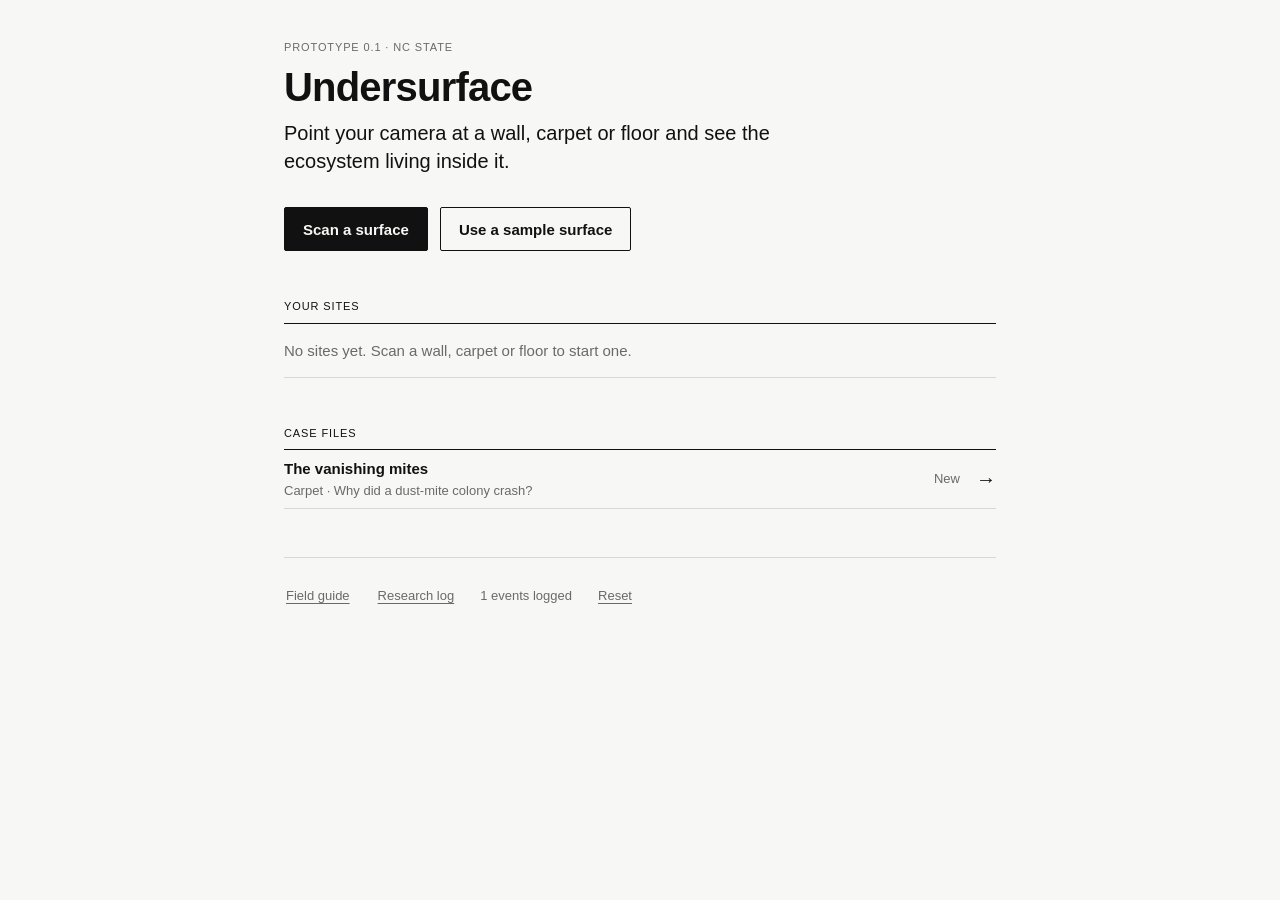
==== index.html @ 57927195 "base setup for UnderSurface" ====
<!DOCTYPE html>
<html lang="en">
<head>
<meta charset="utf-8">
<meta name="viewport" content="width=device-width,initial-scale=1,maximum-scale=1,user-scalable=no,viewport-fit=cover">
<meta name="apple-mobile-web-app-capable" content="yes">
<meta name="mobile-web-app-capable" content="yes">
<meta name="apple-mobile-web-app-title" content="Undersurface">
<meta name="theme-color" content="#F7F7F5">
<title>Undersurface</title>
<style>:root{
  --ink:#111111; --paper:#F7F7F5; --rule:#D9D8D4; --mute:#6B6A66; --soft:#EDECE8; --accent:#E2401C;
  --safe-t:env(safe-area-inset-top,0px); --safe-b:env(safe-area-inset-bottom,0px);
  --f:"Helvetica Neue",Helvetica,Arial,sans-serif;
}
*{box-sizing:border-box;margin:0;padding:0;-webkit-tap-highlight-color:transparent}
html,body{height:100%;background:var(--paper);color:var(--ink);font-family:var(--f);font-size:15px;line-height:1.4;-webkit-font-smoothing:antialiased;overscroll-behavior:none}
body{position:fixed;inset:0;overflow:hidden}
button{font:inherit;color:inherit;background:none;border:0;cursor:pointer;touch-action:manipulation}
button:focus-visible,input:focus-visible{outline:2px solid var(--ink);outline-offset:2px}
.num{font-variant-numeric:tabular-nums}
.caps{font-size:11px;letter-spacing:.08em;text-transform:uppercase;color:var(--mute)}
i,.latin{font-style:italic}

.btn{display:inline-flex;align-items:center;justify-content:center;gap:8px;min-height:44px;padding:0 18px;border:1px solid var(--ink);border-radius:2px;font-weight:700;font-size:15px;white-space:nowrap}
.btn.primary{background:var(--ink);color:var(--paper)}
.btn.quiet{border-color:var(--rule);font-weight:400}
.btn:active{opacity:.6}
.btn[disabled]{opacity:.3;pointer-events:none}
.link{text-decoration:underline;text-underline-offset:3px;font-size:13px;min-height:44px;padding:0 2px}

.screen{position:absolute;inset:0;display:none}
.screen.on{display:block}

/* Home */
#home{overflow-y:auto;-webkit-overflow-scrolling:touch}
.home-wrap{max-width:760px;margin:0 auto;padding:calc(40px + var(--safe-t)) 24px calc(40px + var(--safe-b))}
.wordmark{font-size:40px;font-weight:700;letter-spacing:-.02em;line-height:1}
.tagline{font-size:20px;margin-top:12px;max-width:520px}
.home-actions{display:flex;gap:12px;margin-top:32px;flex-wrap:wrap}
.section-h{margin:48px 0 8px;display:flex;justify-content:space-between;align-items:baseline}
.rows{border-top:1px solid var(--ink)}
.row{display:grid;grid-template-columns:1fr auto auto;gap:16px;align-items:center;min-height:56px;padding:8px 0;border-bottom:1px solid var(--rule);text-align:left;width:100%}
.row:active{background:var(--soft)}
.row .t{font-weight:700}
.row .s{font-size:13px;color:var(--mute)}
.row .arrow{font-size:20px}
.empty{padding:16px 0;color:var(--mute);border-bottom:1px solid var(--rule)}
.foot{margin-top:48px;padding-top:16px;border-top:1px solid var(--rule);display:flex;gap:24px;flex-wrap:wrap;align-items:center;color:var(--mute);font-size:13px}

/* Stage + bars */
#stage{position:absolute;inset:0;width:100%;height:100%;touch-action:none;display:none;background:#1a1a1a}
#stage.on{display:block}
.topbar{position:absolute;left:0;right:0;top:0;padding-top:var(--safe-t);background:var(--paper);border-bottom:1px solid var(--rule);z-index:5}
.topbar .in{height:52px;display:flex;align-items:center;gap:12px;padding:0 12px}
.topbar .title{flex:1;min-width:0}
.topbar .title b{display:block;white-space:nowrap;overflow:hidden;text-overflow:ellipsis}
.topbar .title span{font-size:12px;color:var(--mute)}
.back{min-height:44px;padding:0 8px;font-size:15px}
.back:before{content:"\2190\00a0"}

.scanbar{position:absolute;left:0;right:0;bottom:0;padding:16px 16px calc(16px + var(--safe-b));display:flex;justify-content:center;z-index:5}
.shutter{width:76px;height:76px;border-radius:50%;border:2px solid #fff;display:flex;align-items:center;justify-content:center}
.shutter i{display:block;width:62px;height:62px;border-radius:50%;background:#fff}
.shutter:active i{background:#ddd}
.hint{position:absolute;left:50%;transform:translateX(-50%);bottom:calc(112px + var(--safe-b));background:var(--ink);color:var(--paper);padding:8px 12px;border-radius:2px;font-size:13px;z-index:5;white-space:nowrap}

/* tier rail */
.rail{position:absolute;right:12px;z-index:5;display:flex;flex-direction:column;background:var(--paper);border:1px solid var(--ink);border-radius:2px}
.rail button{min-width:64px;min-height:48px;padding:4px 8px;border-bottom:1px solid var(--rule);text-align:center}
.rail button:last-child{border-bottom:0}
.rail button b{display:block;font-size:15px}
.rail button span{display:block;font-size:10px;color:var(--mute);letter-spacing:.04em}
.rail button.on{background:var(--ink);color:var(--paper)}
.rail button.on span{color:#bbb}

/* tool panel */
.panel{position:absolute;left:0;right:0;bottom:0;background:var(--paper);border-top:1px solid var(--rule);z-index:5;padding-bottom:var(--safe-b)}
.tabs{display:flex;border-bottom:1px solid var(--rule)}
.tabs button{flex:1;min-height:44px;font-size:13px;letter-spacing:.06em;text-transform:uppercase;color:var(--mute);border-bottom:2px solid transparent;margin-bottom:-1px}
.tabs button.on{color:var(--ink);font-weight:700;border-bottom-color:var(--ink)}
.pane{display:none;padding:12px 16px 14px;min-height:112px}
.pane.on{display:block}
.tools{display:flex;gap:8px;flex-wrap:wrap}
.readout{margin-top:10px;font-size:13px;color:var(--mute);min-height:20px}
.readout b{color:var(--ink)}
.timeline{display:flex;align-items:center;gap:12px}
.timeline input{flex:1}
input[type=range]{-webkit-appearance:none;appearance:none;height:44px;background:transparent}
input[type=range]::-webkit-slider-runnable-track{height:1px;background:var(--ink)}
input[type=range]::-moz-range-track{height:1px;background:var(--ink)}
input[type=range]::-webkit-slider-thumb{-webkit-appearance:none;width:22px;height:22px;border-radius:50%;background:var(--paper);border:2px solid var(--ink);margin-top:-11px}
input[type=range]::-moz-range-thumb{width:18px;height:18px;border-radius:50%;background:var(--paper);border:2px solid var(--ink)}
.ticks{position:relative;height:14px;margin:0 11px}
.ticks i{position:absolute;top:0;width:1px;height:8px;background:var(--mute)}
.ticks i.now{background:var(--ink);height:14px;width:2px}
.ticks i.ev{background:var(--accent);height:10px}
.timeinfo{display:flex;justify-content:space-between;align-items:center;gap:8px;flex-wrap:wrap;margin-top:6px}

/* sheets */
.scrim{position:absolute;inset:0;background:rgba(17,17,17,.4);z-index:20;display:none}
.scrim.on{display:block}
.sheet{position:absolute;left:50%;bottom:0;transform:translateX(-50%);width:100%;max-width:600px;max-height:88%;overflow-y:auto;background:var(--paper);border-top:1px solid var(--ink);padding:20px 20px calc(24px + var(--safe-b))}
.sheet-h{display:flex;justify-content:space-between;align-items:flex-start;gap:12px;margin-bottom:16px}
.sheet-h h2{font-size:20px;line-height:1.2}
.sheet p{margin-bottom:10px}
.choice{display:grid;grid-template-columns:repeat(3,1fr);gap:8px;margin:12px 0}
.choice button{border:1px solid var(--rule);border-radius:2px;min-height:56px;font-weight:700}
.choice button.on{border-color:var(--ink);background:var(--ink);color:var(--paper)}
.choice button small{display:block;font-weight:400;font-size:11px;color:var(--mute)}
.choice button.on small{color:#bbb}
.entry{display:grid;grid-template-columns:120px 1fr;gap:16px;align-items:start}
.entry img{width:120px;height:120px;background:var(--soft)}
.entry ul{padding-left:16px;margin-top:8px}
.entry li{margin-bottom:6px}
.grid{display:grid;grid-template-columns:repeat(auto-fill,minmax(130px,1fr));gap:0;border-top:1px solid var(--ink);border-left:1px solid var(--rule)}
.cell{border-right:1px solid var(--rule);border-bottom:1px solid var(--rule);padding:10px;text-align:left;min-height:170px}
.cell img{width:100%;aspect-ratio:1;display:block}
.cell b{display:block;font-size:13px;margin-top:6px}
.cell span{font-size:11px;color:var(--mute)}
.opt{display:flex;gap:12px;align-items:flex-start;padding:12px 0;border-bottom:1px solid var(--rule);cursor:pointer}
.opt input{margin-top:3px;width:18px;height:18px;accent-color:var(--ink)}
.feedback{margin-top:16px;padding:12px;border-left:3px solid var(--ink);background:var(--soft)}
.feedback.good{border-left-color:#2E7D4F}
.chart{width:100%;height:auto;display:block;margin-top:8px}
.chips{display:flex;gap:6px;flex-wrap:wrap}
.chips button{border:1px solid var(--rule);border-radius:2px;min-height:36px;padding:0 10px;font-size:13px}
.chips button.on{border-color:var(--ink);background:var(--ink);color:var(--paper)}

#toast{position:absolute;left:50%;transform:translateX(-50%);top:calc(68px + var(--safe-t));background:var(--ink);color:var(--paper);padding:10px 14px;border-radius:2px;font-size:13px;z-index:30;opacity:0;transition:opacity .2s;pointer-events:none;max-width:90%}
#toast.on{opacity:1}

@media (max-width:600px){
  .wordmark{font-size:32px}.tagline{font-size:17px}
  .entry{grid-template-columns:88px 1fr}.entry img{width:88px;height:88px}
  .rail button{min-width:56px}
}
@media (prefers-reduced-motion:reduce){#toast{transition:none}}
#scan,#xray{pointer-events:none}
#scan>*,#xray>*{pointer-events:auto}
#scan .hint{pointer-events:none}
.topbar .title span{display:block;white-space:nowrap;overflow:hidden;text-overflow:ellipsis}
.sm-only{display:none}
@media (max-width:600px){
  .topbar .in{gap:6px;padding:0 8px}
  .topbar .btn{min-height:36px;padding:0 10px;font-size:13px}
  .hide-sm{display:none}.sm-only{display:inline}
  .rail button span{display:none}.rail button{min-height:44px;min-width:52px}
  .back{padding:0 4px}
}
</style>
</head>
<body>
<canvas id="stage" aria-label="Camera view with x-ray lens"></canvas>
<video id="cam" playsinline muted autoplay style="display:none"></video>

<section id="home" class="screen on"><div class="home-wrap">
  <div class="caps">Prototype 0.1 · NC State</div>
  <h1 class="wordmark" style="margin-top:12px">Undersurface</h1>
  <p class="tagline">Point your camera at a wall, carpet or floor and see the ecosystem living inside it.</p>
  <div class="home-actions"><button class="btn primary" id="bScan">Scan a surface</button><button class="btn" id="bSample">Use a sample surface</button></div>
  <div class="section-h"><span class="caps" style="color:var(--ink)">Your sites</span><span class="caps" id="siteCount"></span></div>
  <div class="rows" id="sites"></div>
  <div class="section-h"><span class="caps" style="color:var(--ink)">Case files</span></div>
  <div class="rows" id="cases"></div>
  <div class="foot"><button class="link" id="bGuide">Field guide</button><button class="link" id="bLog">Research log</button><span id="logCount" class="num"></span><button class="link" id="bDev">Dev: skip 1 day</button><button class="link" id="bReset">Reset</button></div>
</div></section>

<section id="scan" class="screen">
  <div class="topbar"><div class="in"><button class="back" id="sBack">Back</button><div class="title"><b>Scan a surface</b><span>Hold 20–40 cm away and fill the frame</span></div></div></div>
  <div class="hint">One surface inside the corners, then tap scan</div>
  <div class="scanbar"><button class="shutter" id="bShutter" aria-label="Scan surface"><i></i></button></div>
</section>

<section id="xray" class="screen">
  <div class="topbar"><div class="in"><button class="back" id="xBack">Sites</button><div class="title"><b id="xName"></b><span id="xSub" class="num"></span></div><button class="btn quiet" id="bCase">Case</button><button class="btn quiet" id="bXGuide"><span class="hide-sm">Field guide</span><span class="sm-only">Guide</span></button></div></div>
  <div class="rail" id="rail"></div>
  <div class="panel">
    <div class="tabs"><button data-tab="measure">Measure</button><button data-tab="act">Act</button><button data-tab="time">Time</button></div>
    <div class="pane" id="p-measure">
      <div class="tools"><button class="btn" data-m="rh">Humidity</button><button class="btn" data-m="temp">Temperature</button><button class="btn" data-m="count">Count organisms</button><button class="btn quiet" id="bGraph">Graph</button></div>
      <div class="readout" id="readout"></div>
    </div>
    <div class="pane" id="p-act"><div class="tools" id="acts"></div><div class="readout" id="actNote"></div></div>
    <div class="pane" id="p-time">
      <div class="timeline"><span class="caps">Start</span><input type="range" id="scrub" min="0" step="1" aria-label="Time"><span class="caps" id="maxL"></span></div>
      <div class="ticks" id="ticks"></div>
      <div class="timeinfo"><span id="timeLabel" class="num"></span><span class="tools"><button class="btn quiet" id="bNow">Back to today</button><button class="btn" id="bCommit">Skip ahead to here</button></span></div>
    </div>
  </div>
</section>

<section id="guide" class="screen" style="overflow-y:auto">
  <div class="topbar" style="position:sticky"><div class="in"><button class="back" id="gBack">Back</button><div class="title"><b>Field guide</b><span id="gSub"></span></div></div></div>
  <div style="max-width:960px;margin:0 auto;padding:24px 16px calc(32px + var(--safe-b))"><div class="grid" id="ggrid"></div></div>
</section>

<div class="scrim" id="scrim"><div class="sheet" id="sheet" role="dialog"></div></div>
<div id="toast" role="status"></div>
<script>// Undersurface — ecosystem model (deterministic, one step = one simulated day)
const SPECIES = {
  dustmite: { name: 'Dust mite', latin: 'Dermatophagoides pteronyssinus', tier: 2, color: '#E8DCC2', ink: '#8A7650',
    r: 0.09, K0: 600, rhOpt: 75, rhW: 22, rhMin: 52, dry: 0.09, food: true, per: 40, speed: 0.05,
    facts: ['About 0.3 mm long, so you need a microscope to see one.', 'Eats flakes of dead human skin. One person sheds enough each day to feed thousands.', 'Cannot drink. It absorbs water from humid air, so dry air below about 50% humidity slowly kills it.'] },
  predmite: { name: 'Predatory mite', latin: 'Cheyletus eruditus', tier: 2, color: '#D9653B', ink: '#8C3517',
    prey: { dustmite: 1, booklouse: 0.5 }, a: 1.4, H: 180, e: 0.06, m: 0.045, per: 3, speed: 0.11,
    facts: ['A hunter that ambushes dust mites and grabs them with hooked mouthparts.', 'Its numbers rise and fall a step behind its prey.', 'Like dust mites, it needs humid air to survive.'], rhMin: 45, dry: 0.05 },
  beetle: { name: 'Carpet beetle larva', latin: 'Anthrenus verbasci', tier: 1, color: '#7A5634', ink: '#3F2A17',
    r: 0.03, K0: 14, rhOpt: 60, rhW: 30, food: true, per: 1.2, speed: 0.025,
    facts: ['A fuzzy, striped larva often called a "woolly bear".', 'Eats wool, hair, feathers and dead insects. It can chew holes in rugs.', 'Adults are small round beetles that fly outside to eat pollen.'] },
  booklouse: { name: 'Booklouse', latin: 'Liposcelis bostrychophila', tier: 2, color: '#F1EBDD', ink: '#9C8F72',
    prey: { mold: 1 }, a: 0.3, H: 40, e: 0.5, m: 0.04, rhMin: 58, dry: 0.08, per: 4, speed: 0.07,
    facts: ['Under 1 mm long. Not a real louse, and harmless to people.', 'Grazes on microscopic mold, so it shows up where things are damp.', 'Dries out fast when the air gets dry.'] },
  mold: { name: 'Mold', latin: 'Aspergillus / Cladosporium', tier: 3, color: '#4E6B57', ink: '#2C3D31',
    r: 0.14, K0: 200, rhOpt: 88, rhW: 26, rhMin: 50, dry: 0.08, per: 18, speed: 0, colony: true,
    facts: ['A fungus made of thread-like hyphae that spread through damp material.', 'Releases spores that drift on the air. They are everywhere, waiting for moisture.', 'Grows fastest in damp air above about 70% humidity. Dry air makes it die back.'] },
  silverfish: { name: 'Silverfish', latin: 'Lepisma saccharinum', tier: 1, color: '#A9B1B8', ink: '#5B656E',
    r: 0.04, K0: 40, rhOpt: 80, rhW: 22, rhMin: 55, dry: 0.03, food: true, per: 2, speed: 0.06,
    facts: ['One of the oldest kinds of insect, with no wings and a silvery body.', 'Eats starches such as wallpaper paste, glue and paper inside walls.', 'Likes dark, damp spaces and can live for months without food.'] },
  spider: { name: 'House spider', latin: 'Parasteatoda tepidariorum', tier: 1, color: '#5A4A3C', ink: '#2B221A',
    prey: { silverfish: 1, booklouse: 0.3 }, a: 0.15, H: 12, e: 0.12, m: 0.012, per: 1, speed: 0.012,
    facts: ['Builds tangled cobwebs in quiet corners and wall cavities.', 'Eats silverfish, booklice and other small insects.', 'A single spider can keep a silverfish population in check.'] },
  springtail: { name: 'Springtail', latin: 'Entomobrya sp.', tier: 2, color: '#8E9AAF', ink: '#4A556B',
    prey: { fungus: 1 }, a: 0.15, H: 60, e: 0.5, m: 0.02, rhMin: 55, dry: 0.07, per: 4, speed: 0.09,
    facts: ['Not an insect: a six-legged relative with a spring-loaded tail called a furcula.', 'Flicks its tail to jump many times its own length.', 'Eats fungi and needs moisture. A sign of damp wood or soil.'] },
  fungus: { name: 'Wet-rot fungus', latin: 'Coniophora puteana', tier: 3, color: '#E9E4D6', ink: '#8E8670',
    r: 0.1, K0: 150, rhOpt: 85, rhW: 26, rhMin: 48, dry: 0.07, per: 16, speed: 0, colony: true,
    facts: ['Grows white threads through wood that stays damp.', 'Digests the cellulose in wood, making it soft and crumbly.', 'Softened wood is easier for wood-boring larvae to eat.'] },
  woodworm: { name: 'Furniture beetle larva', latin: 'Anobium punctatum', tier: 1, color: '#EFE3C8', ink: '#8A6F3E',
    r: 0.02, K0: 10, rhOpt: 75, rhW: 25, food: false, boost: 'fungus', per: 1, speed: 0.008,
    facts: ['A C-shaped grub, better known as woodworm, that tunnels inside wood for years.', 'Prefers damp wood, especially wood already softened by fungi.', 'Adults chew their way out, leaving tiny round exit holes.'] },
};

const BIOMES = {
  carpet: { name: 'Carpet', rh: 60, start: { dustmite: 380, predmite: 6, beetle: 5, booklouse: 12, mold: 30 } },
  wall:   { name: 'Wall',   rh: 58, start: { silverfish: 10, spider: 2, booklouse: 18, mold: 40 } },
  floor:  { name: 'Floor',  rh: 57, start: { springtail: 30, fungus: 25, woodworm: 3, dustmite: 120, predmite: 0 } },
};

const PREDATOR_FOR = { carpet: ['predmite', 12], wall: ['spider', 2], floor: ['predmite', 10] };

const ACTIONS = {
  water:      { label: 'Spill water', note: 'Humidity jumps, then dries out over a few days.' },
  vacuum:     { label: 'Vacuum', note: 'Removes many larger creatures and some food.' },
  dehumidify: { label: 'Dehumidifier', note: 'Runs for three weeks and keeps the air dry.' },
  predator:   { label: 'Add predator', note: 'Releases predators into this patch.' },
  food:       { label: 'Add food', note: 'Adds crumbs, skin flakes or paper, depending on the surface.' },
};

function hash(n) { // deterministic 0..1
  n = (n ^ 61) ^ (n >>> 16); n = (n + (n << 3)) | 0; n = n ^ (n >>> 4); n = Math.imul(n, 0x27d4eb2d); n = n ^ (n >>> 15);
  return ((n >>> 0) % 100000) / 100000;
}
function noise(seed, d, k) { return hash(seed * 7919 + d * 131 + k * 17) * 2 - 1; }

function envAt(site, d) {
  const b = BIOMES[site.biome];
  let rh = (site.rh0 || b.rh) + 4 * Math.sin(2 * Math.PI * d / 30 + (site.seed % 7)) + 1.5 * noise(site.seed, d, 1);
  let temp = 21 + 1.2 * Math.sin(2 * Math.PI * d / 30 + 1 + (site.seed % 5)) + 0.4 * noise(site.seed, d, 2);
  let food = 1;
  for (const e of site.events) {
    const dt = d - e.day; if (dt < 0) continue;
    if (e.type === 'water') rh += 30 * Math.exp(-dt / 4);
    if (e.type === 'dehumidify') rh -= 24 * (dt < 21 ? 1 : Math.exp(-(dt - 21) / 4));
    if (e.type === 'heating') { rh -= 30 * Math.min(1, dt / 3); temp += 3 * Math.min(1, dt / 3); }
    if (e.type === 'food') food += 1.4 * Math.exp(-dt / 10);
    if (e.type === 'vacuum') food -= 0.6 * Math.exp(-dt / 7);
  }
  return { rh: Math.max(18, Math.min(98, rh)), temp, food: Math.max(0.15, food) };
}

function step(site, pops, d) {
  const env = envAt(site, d);
  for (const e of site.events) if (e.day === d) {
    if (e.type === 'vacuum') for (const s in pops) { const t = SPECIES[s].tier; pops[s] *= t === 1 ? 0.35 : t === 2 ? 0.6 : 0.9; }
    if (e.type === 'predator') { const [p, n] = PREDATOR_FOR[site.biome]; pops[p] = (pops[p] || 0) + n; }
  }
  const next = { ...pops };
  const eaten = {};
  for (const s in pops) {
    const sp = SPECIES[s]; if (!sp.prey) continue;
    let gain = 0;
    for (const p in sp.prey) {
      if (!(p in pops)) continue;
      const c = sp.a * sp.prey[p] * pops[s] * pops[p] / (pops[p] + sp.H);
      eaten[p] = (eaten[p] || 0) + c; gain += c;
    }
    next[s] += sp.e * gain - sp.m * pops[s];
  }
  for (const s in pops) {
    const sp = SPECIES[s];
    if (sp.r) {
      const suit = Math.exp(-Math.pow((env.rh - sp.rhOpt) / sp.rhW, 2));
      let K = sp.K0 * Math.max(0.05, suit) * (sp.food ? env.food : 1);
      if (sp.boost && pops[sp.boost] != null) K *= 0.4 + Math.min(1.2, pops[sp.boost] / 100);
      next[s] += Math.max(-0.12 * pops[s], sp.r * (1 + 0.15 * noise(site.seed, d, s.length)) * pops[s] * (1 - pops[s] / K));
    }
    if (sp.rhMin && env.rh < sp.rhMin) next[s] -= sp.dry * pops[s] * Math.min(1.2, (sp.rhMin - env.rh) / 14);
    next[s] -= eaten[s] || 0;
    next[s] = Math.max(0, next[s]);
    if (next[s] < 0.3) next[s] = 0;
  }
  return { pops: next, env };
}

const _cache = new Map();
function historyFor(site, toDay) {
  const key = site.id + '|' + site.seed + '|' + JSON.stringify(site.events);
  let c = _cache.get(key);
  if (!c) { const b = BIOMES[site.biome]; c = { states: [{ pops: { ...(site.start || b.start) }, env: envAt(site, 0) }] }; _cache.set(key, c); }
  while (c.states.length <= toDay) {
    const d = c.states.length;
    c.states.push(step(site, c.states[d - 1].pops, d));
  }
  return c.states;
}
function stateAt(site, day) { day = Math.max(0, Math.round(day)); return historyFor(site, day)[day]; }


// Undersurface — flat vector art: organisms, cutaways, sample surfaces
function rng(seed) { let s = seed >>> 0 || 1; return () => { s ^= s << 13; s >>>= 0; s ^= s >> 17; s ^= s << 5; s >>>= 0; return s / 4294967296; }; }
function rgbStr(c, a) { return a == null ? `rgb(${c[0] | 0},${c[1] | 0},${c[2] | 0})` : `rgba(${c[0] | 0},${c[1] | 0},${c[2] | 0},${a})`; }
function shade(c, k) { return k >= 0 ? c.map(v => v + (255 - v) * k) : c.map(v => v * (1 + k)); }
function hex2rgb(h) { const n = parseInt(h.slice(1), 16); return [n >> 16 & 255, n >> 8 & 255, n & 255]; }

// ---------- organisms (origin = centre, facing +x, s = body length in px) ----------
function legs(ctx, pts, s, t, col, lw) {
  ctx.strokeStyle = col; ctx.lineWidth = lw; ctx.lineCap = 'round'; ctx.lineJoin = 'round';
  pts.forEach((p, i) => {
    const w = Math.sin(t * 9 + i * 1.7) * 0.06 * s;
    ctx.beginPath(); ctx.moveTo(p[0] * s, p[1] * s);
    ctx.quadraticCurveTo(p[2] * s + w, p[3] * s, p[4] * s + w, p[5] * s); ctx.stroke();
  });
}
function ell(ctx, x, y, rx, ry, col) { ctx.fillStyle = col; ctx.beginPath(); ctx.ellipse(x, y, rx, ry, 0, 0, Math.PI * 2); ctx.fill(); }

const DRAW = {
  dustmite(ctx, s, t, c, k) {
    const legPts = [];
    [-1, 1].forEach(sd => { [0.28, 0.12, -0.08, -0.24].forEach((x, i) => legPts.push([x, sd * 0.2, x + (i < 2 ? 0.12 : -0.12), sd * 0.42, x + (i < 2 ? 0.2 : -0.2), sd * 0.5])); });
    legs(ctx, legPts, s, t, k, Math.max(1, s * 0.035));
    ell(ctx, 0, 0, s * 0.42, s * 0.3, c);
    ell(ctx, s * 0.42, 0, s * 0.1, s * 0.08, k);
    ctx.strokeStyle = k; ctx.lineWidth = Math.max(0.8, s * 0.015);
    for (let i = 0; i < 4; i++) { ctx.beginPath(); ctx.moveTo(-s * 0.38, (i - 1.5) * s * 0.08); ctx.lineTo(-s * 0.55, (i - 1.5) * s * 0.14); ctx.stroke(); }
    if (c !== k) { ctx.globalAlpha *= 0.35; ell(ctx, -s * 0.05, -s * 0.06, s * 0.2, s * 0.1, '#fff'); ctx.globalAlpha /= 0.35; }
  },
  predmite(ctx, s, t, c, k) {
    const legPts = [];
    [-1, 1].forEach(sd => { [0.22, 0.08, -0.06, -0.2].forEach((x, i) => legPts.push([x, sd * 0.16, x + (i < 2 ? 0.16 : -0.14), sd * 0.4, x + (i < 2 ? 0.26 : -0.24), sd * 0.52])); });
    legs(ctx, legPts, s, t, k, Math.max(1, s * 0.035));
    ell(ctx, -s * 0.02, 0, s * 0.36, s * 0.24, c);
    ell(ctx, s * 0.34, 0, s * 0.1, s * 0.08, k);
    ctx.strokeStyle = k; ctx.lineWidth = Math.max(1.2, s * 0.05); ctx.lineCap = 'round';
    [-1, 1].forEach(sd => { ctx.beginPath(); ctx.moveTo(s * 0.4, sd * s * 0.05); ctx.quadraticCurveTo(s * 0.6, sd * s * 0.2, s * 0.62, sd * s * 0.04); ctx.stroke(); });
  },
  booklouse(ctx, s, t, c, k) {
    const legPts = [];
    [-1, 1].forEach(sd => { [0.12, 0.02, -0.08].forEach((x, i) => legPts.push([x, sd * 0.1, x + 0.02 - i * 0.06, sd * 0.28, x - i * 0.1, sd * 0.36])); });
    legs(ctx, legPts, s, t, k, Math.max(0.8, s * 0.025));
    ell(ctx, -s * 0.15, 0, s * 0.33, s * 0.17, c);
    ell(ctx, s * 0.25, 0, s * 0.15, s * 0.14, c);
    if (c !== k) { ctx.strokeStyle = k; ctx.lineWidth = Math.max(1, s * 0.02); ctx.beginPath(); ctx.ellipse(-s * 0.15, 0, s * 0.33, s * 0.17, 0, 0, 7); ctx.stroke(); ctx.beginPath(); ctx.ellipse(s * 0.25, 0, s * 0.15, s * 0.14, 0, 0, 7); ctx.stroke(); }
    ell(ctx, s * 0.32, -s * 0.07, s * 0.03, s * 0.03, k); ell(ctx, s * 0.32, s * 0.07, s * 0.03, s * 0.03, k);
    ctx.strokeStyle = k; ctx.lineWidth = Math.max(0.8, s * 0.02);
    [-1, 1].forEach(sd => { ctx.beginPath(); ctx.moveTo(s * 0.38, sd * s * 0.05); ctx.quadraticCurveTo(s * 0.6, sd * s * 0.12 + Math.sin(t * 4) * s * 0.03, s * 0.7, sd * s * 0.3); ctx.stroke(); });
    ctx.strokeStyle = k; ctx.globalAlpha *= 0.3; for (let i = 1; i < 5; i++) { ctx.beginPath(); ctx.moveTo(-s * 0.15 - i * s * 0.06 + s * 0.12, -s * 0.15); ctx.lineTo(-s * 0.15 - i * s * 0.06 + s * 0.12, s * 0.15); ctx.stroke(); } ctx.globalAlpha /= 0.3;
  },
  beetle(ctx, s, t, c, k) {
    const n = 9, cc = hex2rgb(c);
    for (let i = n - 1; i >= 0; i--) {
      const x = s * (0.42 - i * 0.1), w = s * (0.13 - Math.abs(i - 3) * 0.008) + Math.sin(t * 3 + i) * s * 0.004;
      ell(ctx, x, 0, s * 0.07, w, rgbStr(i % 2 ? shade(cc, 0.18) : cc));
    }
    ctx.strokeStyle = k; ctx.lineWidth = Math.max(0.8, s * 0.012);
    for (let i = 0; i < 10; i++) { const a = (i / 9 - 0.5) * 1.6; ctx.beginPath(); ctx.moveTo(-s * 0.42, 0); ctx.lineTo(-s * 0.42 - Math.cos(a) * s * 0.2, Math.sin(a) * s * 0.22); ctx.stroke(); }
    for (let i = 0; i < 9; i++) { const x = s * (0.42 - i * 0.1); [-1, 1].forEach(sd => { ctx.beginPath(); ctx.moveTo(x, sd * s * 0.12); ctx.lineTo(x + s * 0.02, sd * s * 0.19); ctx.stroke(); }); }
    ell(ctx, s * 0.5, 0, s * 0.07, s * 0.08, k);
  },
  silverfish(ctx, s, t, c, k) {
    const cc = hex2rgb(c); ctx.fillStyle = c; ctx.beginPath();
    ctx.moveTo(s * 0.45, 0); ctx.quadraticCurveTo(s * 0.4, -s * 0.13, s * 0.15, -s * 0.13);
    ctx.quadraticCurveTo(-s * 0.2, -s * 0.1, -s * 0.38, -s * 0.02); ctx.lineTo(-s * 0.38, s * 0.02);
    ctx.quadraticCurveTo(-s * 0.2, s * 0.1, s * 0.15, s * 0.13); ctx.quadraticCurveTo(s * 0.4, s * 0.13, s * 0.45, 0); ctx.fill();
    ctx.strokeStyle = rgbStr(shade(cc, -0.2)); ctx.lineWidth = Math.max(0.6, s * 0.01);
    for (let i = 0; i < 9; i++) { const x = s * (0.3 - i * 0.07), h = s * 0.12 * (1 - Math.max(0, -x / s) * 1.6); ctx.beginPath(); ctx.moveTo(x, -h); ctx.quadraticCurveTo(x - s * 0.02, 0, x, h); ctx.stroke(); }
    ctx.strokeStyle = k; ctx.lineWidth = Math.max(0.8, s * 0.012);
    [-1, 0, 1].forEach(sd => { ctx.beginPath(); ctx.moveTo(-s * 0.38, 0); ctx.quadraticCurveTo(-s * 0.55, sd * s * 0.06, -s * 0.72, sd * s * 0.16 + Math.sin(t * 5) * s * 0.02); ctx.stroke(); });
    [-1, 1].forEach(sd => { ctx.beginPath(); ctx.moveTo(s * 0.45, sd * s * 0.03); ctx.quadraticCurveTo(s * 0.65, sd * s * 0.08, s * 0.78, sd * s * 0.22 + Math.sin(t * 6) * s * 0.02); ctx.stroke(); });
  },
  spider(ctx, s, t, c, k) {
    const legPts = [];
    [-1, 1].forEach(sd => { [[0.25, 0.55, 0.62], [0.17, 0.25, 0.6], [0.1, -0.05, 0.58], [0.05, -0.3, 0.55]].forEach(([x0, x2, y2], i) => legPts.push([x0 + 0.1, sd * 0.08, (x0 + x2) / 2 + 0.05, sd * 0.42, x2, sd * y2 * 0.85])); });
    legs(ctx, legPts, s, t * 0.3, k, Math.max(1, s * 0.03));
    ell(ctx, -s * 0.18, 0, s * 0.26, s * 0.24, c);
    ell(ctx, s * 0.17, 0, s * 0.14, s * 0.12, rgbStr(shade(hex2rgb(c), -0.25)));
    ctx.fillStyle = rgbStr(shade(hex2rgb(c), 0.35)); for (let i = 0; i < 3; i++) { ctx.beginPath(); ctx.arc(-s * 0.25 + i * s * 0.08, -s * 0.05 + (i % 2) * s * 0.1, s * 0.035, 0, 7); ctx.fill(); }
  },
  springtail(ctx, s, t, c, k) {
    const legPts = [];
    [-1, 1].forEach(sd => { [0.15, 0.05, -0.05].forEach((x, i) => legPts.push([x, sd * 0.08, x, sd * 0.2, x - 0.04, sd * 0.26])); });
    legs(ctx, legPts, s, t, k, Math.max(0.8, s * 0.025));
    ell(ctx, -s * 0.05, 0, s * 0.33, s * 0.11, c);
    ell(ctx, s * 0.3, 0, s * 0.1, s * 0.09, rgbStr(shade(hex2rgb(c), -0.2)));
    ctx.strokeStyle = k; ctx.lineWidth = Math.max(0.9, s * 0.025);
    [-1, 1].forEach(sd => { ctx.beginPath(); ctx.moveTo(s * 0.38, sd * s * 0.03); ctx.lineTo(s * 0.5, sd * s * 0.1); ctx.lineTo(s * 0.62, sd * s * 0.12 + Math.sin(t * 5) * s * 0.02); ctx.stroke(); });
    ctx.beginPath(); ctx.moveTo(-s * 0.3, 0); ctx.lineTo(-s * 0.55, s * 0.02); ctx.stroke();
  },
  woodworm(ctx, s, t, c, k) {
    const cc = hex2rgb(c);
    for (let i = 0; i < 9; i++) {
      const a = Math.PI * (0.15 + i * 0.12) + Math.sin(t * 1.5) * 0.04, r = s * 0.28;
      ell(ctx, Math.cos(a) * r - s * 0.05, Math.sin(a) * r - s * 0.1, s * 0.11 - i * s * 0.004, s * 0.11 - i * s * 0.004, rgbStr(i % 2 ? shade(cc, -0.06) : cc));
    }
    const a0 = Math.PI * 0.12; ell(ctx, Math.cos(a0) * s * 0.28 - s * 0.03, Math.sin(a0) * s * 0.28 - s * 0.12, s * 0.07, s * 0.07, k);
  },
};

function drawColony(ctx, sp, size, seed, sil, t) {
  const r = rng(seed), col = sil || sp.color, k = sil || sp.ink;
  ctx.strokeStyle = sil || (sp === SPECIES.fungus ? '#F7F4EA' : sp.color); ctx.lineCap = 'round';
  const branch = (x, y, a, len, w, depth) => {
    const x2 = x + Math.cos(a) * len, y2 = y + Math.sin(a) * len;
    ctx.lineWidth = w; ctx.beginPath(); ctx.moveTo(x, y); ctx.quadraticCurveTo((x + x2) / 2 + (r() - 0.5) * len * 0.4, (y + y2) / 2 + (r() - 0.5) * len * 0.4, x2, y2); ctx.stroke();
    if (depth > 0) { branch(x2, y2, a + (r() - 0.5) * 1.2 - 0.3, len * 0.72, w * 0.75, depth - 1); if (r() < 0.75) branch(x2, y2, a + (r() - 0.5) * 1.2 + 0.3, len * 0.62, w * 0.7, depth - 1); }
    else if (sp === SPECIES.mold) { ctx.fillStyle = k; ctx.beginPath(); ctx.arc(x2, y2, w * 2.2, 0, 7); ctx.fill(); ctx.fillStyle = col; for (let i = 0; i < 5; i++) { const aa = a + (i - 2) * 0.5; ctx.beginPath(); ctx.arc(x2 + Math.cos(aa) * w * 3.2, y2 + Math.sin(aa) * w * 3.2, w * 1.1, 0, 7); ctx.fill(); } }
  };
  const arms = 7 + (r() * 4 | 0);
  for (let i = 0; i < arms; i++) branch(0, 0, i / arms * Math.PI * 2 + r() * 0.4, size * 0.34, Math.max(1, size * 0.03), 3);
  ctx.fillStyle = sil || (sp === SPECIES.fungus ? '#E2DAC4' : sp.ink); ctx.beginPath(); ctx.arc(0, 0, size * 0.06, 0, 7); ctx.fill();
}

function drawOrganism(ctx, id, x, y, size, ang, t, opts = {}) {
  const sp = SPECIES[id];
  ctx.save(); ctx.translate(x, y); ctx.rotate(ang);
  if (sp.colony) drawColony(ctx, sp, size, opts.seed || 7, opts.sil, t);
  else DRAW[id](ctx, size, t, opts.sil || sp.color, opts.sil ? opts.sil : sp.ink);
  ctx.restore();
}

const _thumbs = {};
function thumb(id, locked) {
  const key = id + (locked ? ':l' : ''); if (_thumbs[key]) return _thumbs[key];
  const c = document.createElement('canvas'); c.width = c.height = 240; const ctx = c.getContext('2d');
  drawOrganism(ctx, id, 120, 120, SPECIES[id].colony ? 210 : 150, SPECIES[id].colony ? 0 : -0.35, 0.4, { sil: locked ? '#C9C7C1' : null, seed: 11 });
  return (_thumbs[key] = c.toDataURL());
}

// ---------- cutaway backgrounds (diameter D) ----------
function cutaway(biome, tier, D, base, seed) {
  const c = document.createElement('canvas'); c.width = c.height = D; const x = c.getContext('2d'); const r = rng(seed + tier * 101);
  const B = base;
  if (biome === 'carpet') {
    if (tier === 1) {
      x.fillStyle = rgbStr(shade(B, -0.45)); x.fillRect(0, 0, D, D);
      for (let i = 0; i < 520; i++) {
        const px = r() * D, py = r() * D, len = D * (0.05 + r() * 0.06), a = -Math.PI / 2 + (r() - 0.5) * 0.9;
        x.strokeStyle = rgbStr(shade(B, (r() - 0.5) * 0.35)); x.lineWidth = D / 140 + r() * D / 260; x.lineCap = 'round';
        x.beginPath(); x.moveTo(px, py); x.quadraticCurveTo(px + Math.cos(a + 0.6) * len * 0.5, py + Math.sin(a + 0.6) * len * 0.5, px + Math.cos(a) * len, py + Math.sin(a) * len); x.stroke();
      }
      for (let i = 0; i < 60; i++) { x.fillStyle = 'rgba(240,232,216,0.8)'; x.fillRect(r() * D, r() * D, 1.5 + r() * 2, 1.5 + r() * 2); }
    } else if (tier === 2) {
      x.fillStyle = rgbStr(shade(B, -0.55)); x.fillRect(0, 0, D, D);
      for (let i = 0; i < 9; i++) {
        const y0 = r() * D, y1 = r() * D, w = D * (0.07 + r() * 0.05), col = shade(B, (r() - 0.5) * 0.3);
        x.lineCap = 'round'; x.strokeStyle = rgbStr(col); x.lineWidth = w;
        x.beginPath(); x.moveTo(-w, y0); x.bezierCurveTo(D * 0.3, y0 + (r() - 0.5) * D * 0.5, D * 0.7, y1 + (r() - 0.5) * D * 0.5, D + w, y1); x.stroke();
        x.strokeStyle = rgbStr(shade(col, 0.18)); x.lineWidth = w * 0.22;
        x.beginPath(); x.moveTo(-w, y0 - w * 0.2); x.bezierCurveTo(D * 0.3, y0 + (r() - 0.5) * 2, D * 0.7, y1, D + w, y1 - w * 0.2); x.stroke();
      }
      for (let i = 0; i < 22; i++) {
        const cx = r() * D, cy = r() * D, rr = D * (0.015 + r() * 0.03); x.fillStyle = '#EFE7D6'; x.beginPath();
        for (let j = 0; j < 7; j++) { const a = j / 7 * Math.PI * 2, q = rr * (0.6 + r() * 0.6); j ? x.lineTo(cx + Math.cos(a) * q, cy + Math.sin(a) * q) : x.moveTo(cx + Math.cos(a) * q, cy + Math.sin(a) * q); }
        x.closePath(); x.fill();
      }
    } else {
      x.fillStyle = rgbStr(shade(B, 0.25)); x.fillRect(0, 0, D, D);
      x.strokeStyle = rgbStr(shade(B, -0.08)); x.lineWidth = Math.max(1, D / 300);
      const sc = D / 9; for (let row = -1; row < 12; row++) for (let col = -1; col < 11; col++) { const cx = col * sc + (row % 2) * sc / 2, cy = row * sc * 0.8; x.beginPath(); x.arc(cx, cy, sc * 0.55, 0.15 * Math.PI, 0.85 * Math.PI); x.stroke(); }
    }
  } else if (biome === 'wall') {
    if (tier === 1) {
      x.fillStyle = '#ECEAE4'; x.fillRect(0, 0, D, D);
      for (let i = 0; i < 900; i++) { x.fillStyle = r() < 0.5 ? 'rgba(0,0,0,0.06)' : 'rgba(255,255,255,0.5)'; x.fillRect(r() * D, D * 0.18 + r() * D * 0.42, 1 + r() * 2, 1 + r() * 2); }
      x.fillStyle = rgbStr(B); x.fillRect(0, 0, D, D * 0.12);
      x.fillStyle = '#DDD3BC'; x.fillRect(0, D * 0.12, D, D * 0.04);
      x.fillStyle = '#DDD3BC'; x.fillRect(0, D * 0.6, D, D * 0.03);
      x.fillStyle = '#2F2C29'; x.fillRect(0, D * 0.63, D, D * 0.37);
      x.fillStyle = '#8A6A47'; x.fillRect(D * 0.72, D * 0.63, D * 0.14, D * 0.37);
      x.strokeStyle = '#6E5236'; x.lineWidth = 1; for (let i = 0; i < 6; i++) { x.beginPath(); x.moveTo(D * 0.74 + i * D * 0.02, D * 0.63); x.lineTo(D * 0.75 + i * D * 0.02, D); x.stroke(); }
      x.strokeStyle = 'rgba(255,255,255,0.12)'; for (let i = 0; i < 4; i++) { const yy = D * (0.68 + r() * 0.3); x.beginPath(); x.moveTo(0, yy); x.lineTo(D * 0.72, yy + (r() - 0.5) * 20); x.stroke(); }
    } else if (tier === 2) {
      x.fillStyle = '#E4E1D9'; x.fillRect(0, 0, D, D);
      for (let i = 0; i < 260; i++) {
        const cx = r() * D, cy = r() * D, L = D * (0.04 + r() * 0.08), a = r() * Math.PI;
        x.save(); x.translate(cx, cy); x.rotate(a); x.fillStyle = r() < 0.5 ? '#F4F2EC' : '#D2CEC4'; x.fillRect(-L / 2, -L * 0.07, L, L * 0.14); x.restore();
      }
    } else {
      x.fillStyle = '#E9E1CF'; x.fillRect(0, 0, D, D);
      for (let i = 0; i < 26; i++) {
        const y0 = r() * D, a = (r() - 0.5) * 1.4; x.save(); x.translate(D / 2, y0); x.rotate(a);
        x.fillStyle = r() < 0.5 ? '#F3ECDD' : '#D9CDB2'; x.fillRect(-D, -D * 0.025, D * 2, D * 0.05);
        x.strokeStyle = 'rgba(120,100,70,0.25)'; x.lineWidth = 1; x.beginPath(); x.moveTo(-D, 0); x.lineTo(D, 0); x.stroke(); x.restore();
      }
    }
  } else {
    if (tier === 1) {
      const ph = D / 4.2; x.fillStyle = rgbStr(B); x.fillRect(0, 0, D, D);
      for (let p = 0; p < 6; p++) {
        const y0 = p * ph - ph * 0.3, col = shade(B, (r() - 0.5) * 0.22);
        x.fillStyle = rgbStr(col); x.fillRect(0, y0, D, ph);
        x.strokeStyle = rgbStr(shade(col, -0.22), 0.55); x.lineWidth = Math.max(1, D / 360);
        for (let g = 0; g < 14; g++) { const yy = y0 + r() * ph, amp = 2 + r() * 6, ph2 = r() * 6; x.beginPath(); for (let xx = 0; xx <= D; xx += 8) { const v = yy + Math.sin(xx / (40 + g * 3) + ph2) * amp; xx ? x.lineTo(xx, v) : x.moveTo(xx, v); } x.stroke(); }
        x.fillStyle = '#3B2716'; x.fillRect(0, y0 + ph - D * 0.008, D, D * 0.016);
        for (let d = 0; d < 14; d++) { x.fillStyle = 'rgba(230,220,200,0.7)'; x.fillRect(r() * D, y0 + ph - D * 0.006, 2, 2); }
      }
    } else if (tier === 2) {
      x.fillStyle = rgbStr(shade(B, -0.35)); x.fillRect(0, 0, D, D);
      const cw = D / 7, chh = D / 16;
      for (let row = 0; row < 18; row++) for (let col = -1; col < 9; col++) {
        const cx = col * cw + (row % 2) * cw / 2 + (r() - 0.5) * 6, cy = row * chh;
        x.fillStyle = rgbStr(shade(B, 0.15 + (r() - 0.5) * 0.1)); x.beginPath(); x.roundRect(cx + 3, cy + 2, cw - 6, chh - 4, 4); x.fill();
      }
    } else {
      x.fillStyle = rgbStr(shade(B, -0.3)); x.fillRect(0, 0, D, D);
      const cw = D / 2.4, chh = D / 3.2;
      for (let row = 0; row < 4; row++) for (let col = -1; col < 4; col++) {
        const cx = col * cw + (row % 2) * cw / 2, cy = row * chh;
        x.fillStyle = rgbStr(shade(B, 0.28)); x.beginPath(); x.roundRect(cx + 8, cy + 8, cw - 16, chh - 16, 12); x.fill();
        x.fillStyle = rgbStr(shade(B, -0.05)); for (let p = 0; p < 6; p++) { x.beginPath(); x.arc(cx + 20 + r() * (cw - 40), cy + 20 + r() * (chh - 40), D * 0.012, 0, 7); x.fill(); }
      }
    }
  }
  return c;
}

// ---------- sample surfaces (used when no camera) ----------
const SAMPLE_COLOR = { carpet: [150, 138, 122], wall: [232, 228, 220], floor: [176, 124, 80] };
function makeSample(biome, color, seed = 3) {
  const W = 800, H = 600, c = document.createElement('canvas'); c.width = W; c.height = H; const x = c.getContext('2d'); const r = rng(seed);
  const B = color || SAMPLE_COLOR[biome];
  if (biome === 'carpet') {
    x.fillStyle = rgbStr(shade(B, -0.2)); x.fillRect(0, 0, W, H);
    for (let i = 0; i < 26000; i++) { const px = r() * W, py = r() * H, a = r() * Math.PI * 2, l = 3 + r() * 6; x.strokeStyle = rgbStr(shade(B, (r() - 0.5) * 0.5)); x.lineWidth = 1 + r() * 1.5; x.beginPath(); x.moveTo(px, py); x.lineTo(px + Math.cos(a) * l, py + Math.sin(a) * l); x.stroke(); }
  } else if (biome === 'wall') {
    x.fillStyle = rgbStr(B); x.fillRect(0, 0, W, H);
    for (let i = 0; i < 9000; i++) { x.fillStyle = r() < 0.5 ? 'rgba(0,0,0,0.025)' : 'rgba(255,255,255,0.05)'; x.fillRect(r() * W, r() * H, 2, 2); }
  } else {
    const ph = 110;
    for (let p = 0; p * ph < H + ph; p++) {
      const col = shade(B, (r() - 0.5) * 0.2); x.fillStyle = rgbStr(col); x.fillRect(0, p * ph, W, ph);
      x.strokeStyle = rgbStr(shade(col, -0.25), 0.5); x.lineWidth = 1.5;
      for (let g = 0; g < 22; g++) { const yy = p * ph + r() * ph, amp = 1 + r() * 4, o = r() * 6; x.beginPath(); for (let xx = 0; xx <= W; xx += 10) { const v = yy + Math.sin(xx / 60 + o) * amp; xx ? x.lineTo(xx, v) : x.moveTo(xx, v); } x.stroke(); }
      x.fillStyle = 'rgba(40,25,12,0.8)'; x.fillRect(0, p * ph + ph - 2, W, 3);
      const sx = (r() * W) | 0; x.fillRect(sx, p * ph, 3, ph);
    }
  }
  return c;
}

// Undersurface — prototype app
const Q = new URLSearchParams(location.search);
const SPEED = Math.max(0.01, +Q.get('speed') || 1);
const DEV = Q.has('dev');
const MS_SIM_DAY = 86400000 / 7;           // 1 real day = 1 simulated week
const MAX_DAY = 500, FORECAST = 56, START_DAY = 14;
const TIERS = [null, { mag: '×10', name: 'Hand lens', bar: '5 mm' }, { mag: '×60', name: 'Microscope', bar: '0.5 mm' }, { mag: '×400', name: 'High power', bar: '50 µm' }];
const SIZE = { beetle: 0.36, silverfish: 0.5, spider: 0.42, woodworm: 0.3, dustmite: 0.2, predmite: 0.2, booklouse: 0.2, springtail: 0.24 };
const BIOME_LIST = ['wall', 'carpet', 'floor'];

const $ = id => document.getElementById(id);
const esc = s => String(s).replace(/[&<>"]/g, c => ({ '&': '&amp;', '<': '&lt;', '>': '&gt;', '"': '&quot;' }[c]));
const rid = () => Math.random().toString(36).slice(2, 10);
const clamp = (v, a, b) => Math.max(a, Math.min(b, v));
const spName = s => store.guide[s] ? SPECIES[s].name : 'Unidentified ' + 'ABCDEFGHIJ'[Object.keys(SPECIES).indexOf(s)];
const dayLabel = d => `Week ${Math.floor(d / 7) + 1}, day ${(d % 7) + 1}`;

// ---------- storage + research log ----------
const KEY = 'undersurface.v1';
function load() { try { const s = JSON.parse(localStorage.getItem(KEY)); if (s && s.v === 1) return s; } catch (e) {} return { v: 1, install: rid(), sites: [], guide: {}, log: [], cases: {} }; }
let store = load();
function save() { try { localStorage.setItem(KEY, JSON.stringify(store)); } catch (e) {} }
const SESSION = rid();
function log(type, data = {}) {
  store.log.push({ t: new Date().toISOString(), install: store.install, session: SESSION, type, ...data });
  if (store.log.length > 8000) store.log.splice(0, store.log.length - 8000);
  save();
}
try { navigator.storage && navigator.storage.persist && navigator.storage.persist(); } catch (e) {}

// ---------- app state ----------
let mode = 'home', prevScreen = 'home';
let site = null, tier = 1, viewOffset = 0, agents = [], bg = null, lens = { x: 0, y: 0, R: 120 };
let pendingScan = null;

function currentDay(s) { return Math.min(MAX_DAY, s.anchorDay + Math.floor((Date.now() - s.anchorReal) * SPEED / MS_SIM_DAY)); }
function viewDay() { const n = currentDay(site); return clamp(n + viewOffset, 0, n + FORECAST); }

function show(id) {
  document.querySelectorAll('.screen').forEach(s => s.classList.toggle('on', s.id === id));
  mode = id;
  $('stage').classList.toggle('on', id === 'scan' || id === 'xray');
  if (id === 'home') renderHome();
  if (id === 'guide') renderGuide();
  requestAnimationFrame(layout);
}

let toastT;
function toast(msg) { const t = $('toast'); t.textContent = msg; t.classList.add('on'); clearTimeout(toastT); toastT = setTimeout(() => t.classList.remove('on'), 2800); }

function sheet(html, onMount) {
  $('sheet').innerHTML = html; $('scrim').classList.add('on');
  $('sheet').querySelectorAll('[data-close]').forEach(b => b.onclick = closeSheet);
  onMount && onMount($('sheet'));
}
function closeSheet() { $('scrim').classList.remove('on'); }
$('scrim').addEventListener('pointerdown', e => { if (e.target.id === 'scrim') closeSheet(); });

// ---------- camera + backgrounds ----------
const cam = $('cam'); let camStream = null;
async function startCamera() {
  if (camStream) return true;
  if (!navigator.mediaDevices || !navigator.mediaDevices.getUserMedia) return false;
  try {
    camStream = await navigator.mediaDevices.getUserMedia({ video: { facingMode: { ideal: 'environment' }, width: { ideal: 1280 }, height: { ideal: 720 } }, audio: false });
    cam.srcObject = camStream; await cam.play(); return true;
  } catch (e) { log('camera_error', { name: e.name }); return false; }
}
function stopCamera() { if (camStream) { camStream.getTracks().forEach(t => t.stop()); camStream = null; } }
function bgSource() {
  if (!bg) return null;
  if (bg.kind === 'camera') return cam.videoWidth ? [cam, cam.videoWidth, cam.videoHeight] : null;
  return [bg.canvas, bg.canvas.width, bg.canvas.height];
}

// ---------- surface classifier (heuristic stand-in for the trained model) ----------
function classify(src, sw, sh) {
  const N = 128, cv = document.createElement('canvas'); cv.width = cv.height = N;
  const x = cv.getContext('2d', { willReadFrequently: true });
  const side = Math.min(sw, sh) * 0.6; x.drawImage(src, (sw - side) / 2, (sh - side) / 2, side, side, 0, 0, N, N);
  const d = x.getImageData(0, 0, N, N).data, g = new Float32Array(N * N); let R = 0, G = 0, B = 0;
  for (let i = 0; i < N * N; i++) { const r = d[i * 4], gg = d[i * 4 + 1], b = d[i * 4 + 2]; R += r; G += gg; B += b; g[i] = 0.299 * r + 0.587 * gg + 0.114 * b; }
  R /= N * N; G /= N * N; B /= N * N;
  let mag = 0, jxx = 0, jyy = 0, jxy = 0, n = 0;
  for (let y = 1; y < N - 1; y++) for (let xx = 1; xx < N - 1; xx++) {
    const i = y * N + xx;
    const gx = (g[i - N + 1] + 2 * g[i + 1] + g[i + N + 1]) - (g[i - N - 1] + 2 * g[i - 1] + g[i + N - 1]);
    const gy = (g[i + N - 1] + 2 * g[i + N] + g[i + N + 1]) - (g[i - N - 1] + 2 * g[i - N] + g[i - N + 1]);
    mag += Math.hypot(gx, gy); jxx += gx * gx; jyy += gy * gy; jxy += gx * gy; n++;
  }
  mag /= n; const coh = Math.sqrt((jxx - jyy) ** 2 + 4 * jxy * jxy) / (jxx + jyy + 1e-6);
  const warm = (R - B) / 255;
  const sig = v => 1 / (1 + Math.exp(-v));
  const flat = sig((22 - mag) / 5);
  const grain = sig((coh - 0.32) / 0.07 + warm * 2);
  const scores = { wall: flat, floor: (1 - flat) * grain, carpet: (1 - flat) * (1 - grain) };
  const best = Object.keys(scores).sort((a, b) => scores[b] - scores[a])[0];
  return { best, conf: scores[best], scores, color: [R, G, B], features: { mag: +mag.toFixed(1), coh: +coh.toFixed(3), warm: +warm.toFixed(3) } };
}

// ---------- sites ----------
function createSite(biome, color, source) {
  const n = store.sites.filter(s => s.biome === biome && !s.mystery).length + 1;
  const s = { id: rid(), name: `${BIOMES[biome].name} ${n}`, biome, seed: (Math.random() * 1e9) | 0, rh0: BIOMES[biome].rh + (Math.random() * 4 - 2),
    color: color.map(v => Math.round(v)), source, created: Date.now(), anchorReal: Date.now(), anchorDay: START_DAY, events: [], readings: [] };
  store.sites.unshift(s); save(); log('site_created', { site: s.id, biome, source }); return s;
}
function mysterySite() {
  let s = store.sites.find(x => x.id === 'case-mites');
  if (!s) {
    s = { id: 'case-mites', mystery: 'mites', name: "Maya's carpet", biome: 'carpet', seed: 4242, rh0: 66, color: [128, 118, 132], source: 'sample',
      created: Date.now(), anchorReal: Date.now(), anchorDay: 28, events: [{ day: 7, type: 'heating', hidden: true }], readings: [] };
    store.sites.push(s); save();
  }
  return s;
}

async function openSite(s) {
  site = s; tier = 1; viewOffset = 0; agents = []; _cut = {};
  if (s.source === 'camera' && await startCamera()) bg = { kind: 'camera' };
  else { stopCamera(); bg = { kind: 'sample', canvas: makeSample(s.sampleBiome || s.biome, s.source === 'camera' ? s.color : null, s.sampleSeed || s.seed % 1000) }; }
  show('xray'); renderXray(); setTab('measure');
  $('bCase').style.display = s.mystery ? '' : 'none';
  log('site_open', { site: s.id, biome: s.biome, day: currentDay(s) });
  if (s.mystery && !(store.cases[s.mystery] || {}).briefed) { caseBrief(); store.cases[s.mystery] = { ...(store.cases[s.mystery] || {}), briefed: true }; save(); }
}

// ---------- home ----------
function renderHome() {
  const real = store.sites.filter(s => !s.mystery);
  $('siteCount').textContent = real.length ? `${real.length} saved` : '';
  $('sites').innerHTML = real.length ? real.map(s => `<button class="row" data-site="${s.id}"><span><span class="t">${esc(s.name)}</span><br><span class="s">${BIOMES[s.biome].name} · ${dayLabel(currentDay(s))} · ${s.readings.length} readings</span></span><span class="s">${s.source === 'camera' ? 'Camera' : 'Sample'}</span><span class="arrow">→</span></button>`).join('')
    : `<div class="empty">No sites yet. Scan a wall, carpet or floor to start one.</div>`;
  const c = store.cases.mites || {};
  $('cases').innerHTML = `<button class="row" data-case="mites"><span><span class="t">The vanishing mites</span><br><span class="s">Carpet · Why did a dust-mite colony crash?</span></span><span class="s">${c.solved ? 'Solved' : c.briefed ? 'In progress' : 'New'}</span><span class="arrow">→</span></button>`;
  document.querySelectorAll('[data-site]').forEach(b => b.onclick = () => openSite(store.sites.find(s => s.id === b.dataset.site)));
  document.querySelectorAll('[data-case]').forEach(b => b.onclick = () => openSite(mysterySite()));
  $('logCount').textContent = `${store.log.length} events logged`;
  $('bDev').style.display = DEV ? '' : 'none';
}

$('bScan').onclick = async () => {
  log('scan_start', { source: 'camera' });
  if (await startCamera()) { bg = { kind: 'camera' }; show('scan'); }
  else { toast('Camera unavailable here. Try a sample surface.'); sampleSheet(); }
};
$('bSample').onclick = sampleSheet;
function sampleSheet() {
  sheet(`<div class="sheet-h"><div><div class="caps">No camera needed</div><h2>Choose a sample surface</h2></div><button class="btn quiet" data-close>Cancel</button></div>
  <p>Useful on a laptop or for testing. The scanner still has to work out which surface it is.</p>
  <div class="choice">${BIOME_LIST.map(b => `<button data-b="${b}">${BIOMES[b].name}</button>`).join('')}</div>`, el => {
    el.querySelectorAll('[data-b]').forEach(b => b.onclick = () => { closeSheet(); stopCamera(); const seed = 1 + (Math.random() * 998) | 0; bg = { kind: 'sample', biome: b.dataset.b, seed, canvas: makeSample(b.dataset.b, null, seed) }; log('scan_start', { source: 'sample', sample: b.dataset.b }); show('scan'); });
  });
}
$('bShutter').onclick = () => {
  const src = bgSource(); if (!src) { toast('Camera is still starting'); return; }
  const r = classify(...src); pendingScan = { ...r, chosen: r.best, source: bg.kind === 'camera' ? 'camera' : 'sample', sample: bg.biome };
  const sure = r.conf > 0.75 ? 'Fairly sure' : r.conf > 0.5 ? 'Best guess' : 'Not sure';
  sheet(`<div class="sheet-h"><div><div class="caps">${sure}</div><h2>This looks like ${BIOMES[r.best].name.toLowerCase()}</h2></div><button class="btn quiet" data-close>Rescan</button></div>
    <p>Wrong? Pick the right surface.</p>
    <div class="choice">${BIOME_LIST.map(b => `<button data-b="${b}" class="${b === r.best ? 'on' : ''}">${BIOMES[b].name}<small class="num">${Math.round(r.scores[b] * 100)}%</small></button>`).join('')}</div>
    <button class="btn primary" id="bConfirm" style="width:100%">Open x-ray view</button>`, el => {
    el.querySelectorAll('[data-b]').forEach(b => b.onclick = () => { pendingScan.chosen = b.dataset.b; el.querySelectorAll('[data-b]').forEach(x => x.classList.toggle('on', x === b)); });
    $('bConfirm').onclick = () => {
      const p = pendingScan; closeSheet();
      log('scan_classified', { guess: p.best, chosen: p.chosen, overridden: p.best !== p.chosen, conf: +p.conf.toFixed(2), features: p.features, source: p.source, sample: p.sample || null });
      const s = createSite(p.chosen, p.color, p.source);
      if (p.source === 'sample') { s.sampleSeed = bg.seed; s.sampleBiome = bg.biome; save(); }
      openSite(s);
    };
  });
};

// ---------- x-ray screen ----------
function renderXray() {
  $('xName').textContent = site.name;
  $('rail').innerHTML = [1, 2, 3].map(t => `<button data-t="${t}" class="${t === tier ? 'on' : ''}"><b>${TIERS[t].mag}</b><span>${TIERS[t].name}</span></button>`).join('');
  $('rail').querySelectorAll('[data-t]').forEach(b => b.onclick = () => setTier(+b.dataset.t));
  $('acts').innerHTML = Object.keys(ACTIONS).map(k => `<button class="btn" data-a="${k}">${ACTIONS[k].label}</button>`).join('');
  $('acts').querySelectorAll('[data-a]').forEach(b => b.onclick = () => act(b.dataset.a));
  $('readout').innerHTML = 'Take readings on different days, then graph them.';
  updateTimeUI(true);
}
function setTier(t) { t = clamp(t, 1, 3); if (t === tier) return; tier = t; agents = []; $('rail').querySelectorAll('[data-t]').forEach(b => b.classList.toggle('on', +b.dataset.t === t)); log('tier', { site: site.id, tier: t }); }
function setTab(name) {
  document.querySelectorAll('.tabs button').forEach(b => b.classList.toggle('on', b.dataset.tab === name));
  document.querySelectorAll('.pane').forEach(p => p.classList.toggle('on', p.id === 'p-' + name));
  requestAnimationFrame(layout);
}
document.querySelectorAll('.tabs button').forEach(b => b.onclick = () => { setTab(b.dataset.tab); log('tab', { tab: b.dataset.tab }); });

let lastLabel = '';
function updateTimeUI(force) {
  if (!site) return;
  const now = currentDay(site), vd = viewDay();
  const sub = viewOffset === 0 ? `Today · ${dayLabel(now)}` : `${viewOffset > 0 ? 'Forecast' : 'Looking back'} · ${dayLabel(vd)}`;
  if (sub !== lastLabel || force) {
    lastLabel = sub; $('xSub').textContent = sub;
    const sc = $('scrub'); sc.max = now + FORECAST; sc.value = vd; $('maxL').textContent = `+${FORECAST / 7} wk`;
    $('timeLabel').innerHTML = viewOffset === 0 ? `<b>Today</b> · ${dayLabel(now)}` : `<b>${viewOffset > 0 ? 'Forecast' : 'Past'}</b> · ${dayLabel(vd)} <span class="caps">(${viewOffset > 0 ? '+' : ''}${viewOffset} days)</span>`;
    $('bNow').disabled = viewOffset === 0; $('bCommit').disabled = viewOffset <= 0;
    const max = now + FORECAST, pct = v => (v / max * 100).toFixed(2) + '%';
    $('ticks').innerHTML = `<i class="now" style="left:${pct(now)}"></i>` + site.events.filter(e => !e.hidden).map(e => `<i class="ev" style="left:${pct(e.day)}" title="${e.type}"></i>`).join('');
    $('acts').querySelectorAll('button').forEach(b => b.disabled = viewOffset !== 0);
    $('actNote').textContent = viewOffset !== 0 ? 'You can only change the ecosystem today. Return to today to act.' : 'Each action happens today. Then use Time to watch what follows.';
  }
}
$('scrub').oninput = e => { viewOffset = +e.target.value - currentDay(site); updateTimeUI(true); };
$('scrub').onchange = () => log('scrub', { site: site.id, offset: viewOffset });
$('bNow').onclick = () => { viewOffset = 0; updateTimeUI(true); };
$('bCommit').onclick = () => {
  if (viewOffset <= 0) return; const to = viewDay();
  log('time_skip', { site: site.id, from: currentDay(site), to });
  site.anchorDay = to; site.anchorReal = Date.now(); viewOffset = 0; save(); updateTimeUI(true); toast(`Skipped ahead to ${dayLabel(to)}`);
};

function act(type) {
  if (viewOffset !== 0) return;
  const now = currentDay(site);
  if (site.events.some(e => e.day === now && e.type === type)) { toast('Already done today. Let some time pass first.'); return; }
  site.events.push({ day: now, type }); save(); updateTimeUI(true);
  log('perturb', { site: site.id, type, day: now });
  toast(`${ACTIONS[type].label}. ${ACTIONS[type].note}`);
}

function addReading(r) {
  const i = site.readings.findIndex(x => x.day === r.day && x.kind === r.kind && x.species === r.species);
  if (i >= 0) site.readings[i] = r; else site.readings.push(r);
}
document.querySelectorAll('[data-m]').forEach(b => b.onclick = () => measure(b.dataset.m));
function measure(kind) {
  const vd = viewDay(), st = stateAt(site, vd), nz = k => noise(site.seed + 99, vd, k);
  if (kind === 'rh') { const v = Math.round(st.env.rh + nz(1) * 1.5); addReading({ day: vd, kind, value: v }); $('readout').innerHTML = `Humidity <b class="num">${v}%</b> · ${dayLabel(vd)}`; log('measure', { site: site.id, kind, day: vd, value: v }); }
  if (kind === 'temp') { const v = +(st.env.temp + nz(2) * 0.3).toFixed(1); addReading({ day: vd, kind, value: v }); $('readout').innerHTML = `Temperature <b class="num">${v} °C</b> · ${dayLabel(vd)}`; log('measure', { site: site.id, kind, day: vd, value: v }); }
  if (kind === 'count') {
    const here = Object.keys(st.pops).filter(s => SPECIES[s].tier === tier);
    if (!here.length) { $('readout').textContent = 'Nothing to count at this magnification. Try another lens.'; return; }
    const parts = here.map(s => {
      const seen = agents.filter(a => a.s === s && !a.speck).length, est = Math.round(st.pops[s] * (1 + nz(s.length) * 0.08));
      addReading({ day: vd, kind: 'pop', species: s, value: est });
      const nm = store.guide[s] ? SPECIES[s].name.toLowerCase() : spName(s);
      return `<b class="num">${est}</b> ${nm}${SPECIES[s].colony ? ' (colony units)' : ''} <span class="caps">${seen} in view</span>`;
    });
    $('readout').innerHTML = `Estimated in this patch · ${dayLabel(vd)}: ` + parts.join(' · ');
    log('measure', { site: site.id, kind: 'count', tier, day: vd });
  }
  save();
}

// ---------- graph ----------
const SERIES_LABEL = k => k === 'rh' ? 'Humidity (%)' : k === 'temp' ? 'Temperature (°C)' : `${spName(k.slice(4))} (estimated count)`;
const seriesKey = r => r.kind === 'pop' ? 'pop:' + r.species : r.kind;
$('bGraph').onclick = () => graphSheet();
function graphSheet(sel) {
  const keys = [...new Set(site.readings.map(seriesKey))];
  log('graph_open', { site: site.id, series: keys.length });
  if (!keys.length) { sheet(`<div class="sheet-h"><h2>Nothing to graph yet</h2><button class="btn quiet" data-close>Done</button></div><p>Take a few readings with Measure. Move through time and measure again to build a graph.</p>`); return; }
  sel = sel && keys.includes(sel) ? sel : keys[0];
  const pts = site.readings.filter(r => seriesKey(r) === sel).sort((a, b) => a.day - b.day);
  sheet(`<div class="sheet-h"><div><div class="caps">${esc(site.name)}</div><h2>${esc(SERIES_LABEL(sel))}</h2></div><button class="btn quiet" data-close>Done</button></div>
    <div class="chips">${keys.map(k => `<button data-k="${k}" class="${k === sel ? 'on' : ''}">${esc(SERIES_LABEL(k).replace(/ \(.*\)/, ''))}</button>`).join('')}</div>
    ${chartSVG(pts, sel)}
    <p class="caps" style="margin-top:8px">${pts.length} reading${pts.length === 1 ? '' : 's'}${pts.length < 2 ? ' · take more on other days to see a trend' : ''}</p>`, el => {
    el.querySelectorAll('[data-k]').forEach(b => b.onclick = () => graphSheet(b.dataset.k));
  });
}
function chartSVG(pts, key) {
  const Wd = 560, Ht = 240, L = 44, Rm = 16, T = 16, Bm = 32;
  const maxDay = Math.max(currentDay(site), ...pts.map(p => p.day)) + 1;
  let ymax = key === 'rh' ? 100 : Math.max(...pts.map(p => p.value)) * 1.2 || 1; let ymin = key === 'temp' ? Math.floor(Math.min(...pts.map(p => p.value)) - 2) : 0;
  if (key === 'temp') ymax = Math.ceil(Math.max(...pts.map(p => p.value)) + 2);
  const X = d => L + d / maxDay * (Wd - L - Rm), Y = v => T + (1 - (v - ymin) / (ymax - ymin)) * (Ht - T - Bm);
  const nice = (ymax - ymin) / 4; let ty = ''; for (let i = 0; i <= 4; i++) { const v = ymin + nice * i; ty += `<line x1="${L}" x2="${Wd - Rm}" y1="${Y(v)}" y2="${Y(v)}" stroke="#D9D8D4" stroke-width="1"/><text x="${L - 8}" y="${Y(v) + 4}" text-anchor="end" font-size="11" fill="#6B6A66">${key === 'temp' ? v.toFixed(0) : Math.round(v)}</text>`; }
  let tx = ''; const step = maxDay > 70 ? 14 : 7; for (let d = 0; d <= maxDay; d += step) tx += `<text x="${X(d)}" y="${Ht - 10}" text-anchor="middle" font-size="11" fill="#6B6A66">W${d / 7 + 1}</text>`;
  const line = pts.map(p => `${X(p.day).toFixed(1)},${Y(p.value).toFixed(1)}`).join(' ');
  const evs = site.events.filter(e => !e.hidden).map(e => `<line x1="${X(e.day)}" x2="${X(e.day)}" y1="${T}" y2="${Ht - Bm}" stroke="#E2401C" stroke-width="1" stroke-dasharray="3 3"/><text x="${X(e.day) + 4}" y="${T + 10}" font-size="10" fill="#E2401C">${esc(ACTIONS[e.type] ? ACTIONS[e.type].label : e.type)}</text>`).join('');
  return `<svg class="chart" viewBox="0 0 ${Wd} ${Ht}" role="img" aria-label="${esc(SERIES_LABEL(key))} over time" font-family="Helvetica Neue, Helvetica, Arial, sans-serif">${ty}${tx}<line x1="${L}" x2="${Wd - Rm}" y1="${Ht - Bm}" y2="${Ht - Bm}" stroke="#111"/>${evs}
    ${pts.length > 1 ? `<polyline points="${line}" fill="none" stroke="#111" stroke-width="1.5"/>` : ''}${pts.map(p => `<circle cx="${X(p.day)}" cy="${Y(p.value)}" r="3.5" fill="#F7F7F5" stroke="#111" stroke-width="1.5"/>`).join('')}</svg>`;
}

// ---------- field guide ----------
function speciesSheet(id, fromTap) {
  const sp = SPECIES[id], g = store.guide[id] || { seen: 0 };
  const found = Object.keys(BIOMES).filter(b => sp && BIOMES[b].start[id] != null).map(b => BIOMES[b].name.toLowerCase()).join(', ');
  sheet(`<div class="sheet-h"><div><div class="caps">Field guide · ${TIERS[sp.tier].name} ${TIERS[sp.tier].mag}</div><h2>${sp.name}</h2><div class="latin">${sp.latin}</div></div><button class="btn quiet" data-close>Done</button></div>
    <div class="entry"><img src="${thumb(id)}" alt="${sp.name}"><div><ul>${sp.facts.map(f => `<li>${f}</li>`).join('')}</ul></div></div>
    <p class="caps" style="margin-top:16px">Lives in ${found} · Spotted ${g.seen} time${g.seen === 1 ? '' : 's'}</p>`);
}
function spot(id) {
  const first = !store.guide[id];
  store.guide[id] = { seen: ((store.guide[id] || {}).seen || 0) + 1, first: (store.guide[id] || {}).first || new Date().toISOString() };
  save(); log('organism_tap', { site: site && site.id, species: id, first, tier });
  if (first) toast(`New in your field guide: ${SPECIES[id].name}`);
  speciesSheet(id, true);
}
function renderGuide() {
  const ids = Object.keys(SPECIES), n = ids.filter(i => store.guide[i]).length;
  $('gSub').textContent = `${n} of ${ids.length} found`;
  $('ggrid').innerHTML = ids.map(i => { const f = store.guide[i]; return `<button class="cell" data-g="${i}" ${f ? '' : 'disabled'}><img src="${thumb(i, !f)}" alt=""><b>${f ? SPECIES[i].name : 'Not yet found'}</b><span>${f ? `<i>${SPECIES[i].latin}</i>` : TIERS[SPECIES[i].tier].name + ' ' + TIERS[SPECIES[i].tier].mag}</span></button>`; }).join('');
  $('ggrid').querySelectorAll('[data-g]').forEach(b => b.onclick = () => speciesSheet(b.dataset.g));
}
$('bGuide').onclick = () => { prevScreen = 'home'; show('guide'); log('guide_open', { from: 'home' }); };
$('bXGuide').onclick = () => { prevScreen = 'xray'; show('guide'); log('guide_open', { from: 'xray' }); };
$('gBack').onclick = () => show(prevScreen);
$('xBack').onclick = () => { stopCamera(); site = null; show('home'); };
$('sBack').onclick = () => { stopCamera(); show('home'); };

// ---------- mystery ----------
const CAUSES = [['pred', 'Predatory mites ate them'], ['vac', 'Someone vacuumed the carpet'], ['dry', 'The air became too dry'], ['food', 'They ran out of food']];
function caseBrief() {
  log('case_brief', { case: 'mites' });
  sheet(`<div class="sheet-h"><div><div class="caps">Case file</div><h2>The vanishing mites</h2></div><button class="btn quiet" data-close>Close</button></div>
    <p>Four weeks ago, Maya's bedroom carpet held a healthy dust-mite colony. Today it has almost disappeared.</p>
    <p>Use <b>Time</b> to look back at earlier weeks, <b>Measure</b> what you find, and work out what changed. When you're ready, open <b>Case</b> and make your claim.</p>
    <button class="btn primary" data-close style="width:100%;margin-top:8px">Start investigating</button>`);
}
$('bCase').onclick = claimSheet;
function claimSheet() {
  const rs = site.readings.slice().sort((a, b) => a.day - b.day);
  const lbl = r => r.kind === 'rh' ? `Humidity ${r.value}%` : r.kind === 'temp' ? `Temperature ${r.value} °C` : `${spName(r.species)} ≈ ${r.value}`;
  sheet(`<div class="sheet-h"><div><div class="caps">Claim board</div><h2>What made the mites vanish?</h2></div><button class="btn quiet" data-close>Close</button></div>
    <div class="caps">1. Your claim</div>
    ${CAUSES.map(([k, t]) => `<label class="opt"><input type="radio" name="cause" value="${k}"><span>${t}</span></label>`).join('')}
    <div class="caps" style="margin-top:20px">2. Pin your evidence</div>
    ${rs.length ? rs.map((r, i) => `<label class="opt"><input type="checkbox" value="${i}"><span>${lbl(r)} <span class="caps">${dayLabel(r.day)}</span></span></label>`).join('') : `<p class="readout">No readings yet. Go back in time with Time, then use Measure.</p>`}
    <button class="btn primary" id="bClaim" style="width:100%;margin-top:16px">Submit explanation</button>
    <div id="fb"></div>`, el => {
    $('bClaim').onclick = () => {
      const c = (el.querySelector('input[name=cause]:checked') || {}).value;
      if (!c) { toast('Choose a claim first'); return; }
      const ev = [...el.querySelectorAll('input[type=checkbox]:checked')].map(i => rs[+i.value]);
      const hum = ev.filter(r => r.kind === 'rh');
      const before = hum.some(r => r.day < 8 && r.value >= 55), after = hum.some(r => r.day >= 10 && r.value <= 48);
      const mites = ev.filter(r => r.kind === 'pop' && r.species === 'dustmite');
      let msg, good = false;
      if (c === 'dry' && before && after) { good = true; msg = `<b>Strong explanation.</b> Humidity fell from above 55% to below 48% around week 2, when the heating came on. Dust mites can't drink. They absorb water from the air, so dry air dehydrated the colony.${mites.length >= 2 ? ' Your mite counts show the crash following the drop.' : ' Add mite counts from before and after to make it airtight.'}`; }
      else if (c === 'dry') msg = `<b>Right idea, thin evidence.</b> Pin a humidity reading from before the change (week 1) and one from after (week 3 or later) to show the air really dried out.`;
      else if (c === 'pred') msg = `<b>Check the predators.</b> Count predatory mites over time. If they ate the colony, their numbers should rise as dust mites fall. Do they?`;
      else if (c === 'vac') msg = `<b>Look at the timeline.</b> Vacuuming removes mites at once and they bounce back. Was this a single drop, or a steady decline? What else changed?`;
      else msg = `<b>Think about the food.</b> Maya still lives there and sheds skin every day. What else does a dust mite need besides food?`;
      el.querySelector('#fb').innerHTML = `<div class="feedback ${good ? 'good' : ''}">${msg}</div>`;
      log('claim_submit', { case: 'mites', cause: c, evidence: ev.length, humidity_before: before, humidity_after: after, correct: good });
      if (good) { store.cases.mites = { ...(store.cases.mites || {}), solved: true, solvedAt: new Date().toISOString() }; save(); }
    };
  });
}

// ---------- research log ----------
$('bLog').onclick = () => {
  sheet(`<div class="sheet-h"><div><div class="caps">NC State research</div><h2>Research log</h2></div><button class="btn quiet" data-close>Done</button></div>
    <p>This device has logged <b class="num">${store.log.length}</b> events. Each event records what was tapped, measured or changed, with a time, a random install ID and a random session ID.</p>
    <p>No names, photos or camera images are stored or sent anywhere. The log stays on this device until you download it.</p>
    <div class="tools"><button class="btn primary" id="bDl">Download JSON</button><button class="btn" id="bCopy">Copy</button></div>`, () => {
    const data = () => JSON.stringify({ app: 'undersurface', version: '0.1', exported: new Date().toISOString(), install: store.install, events: store.log }, null, 1);
    $('bDl').onclick = () => { const a = document.createElement('a'); a.href = URL.createObjectURL(new Blob([data()], { type: 'application/json' })); a.download = `undersurface-log-${store.install}-${new Date().toISOString().slice(0, 10)}.json`; document.body.appendChild(a); a.click(); a.remove(); };
    $('bCopy').onclick = async () => { try { await navigator.clipboard.writeText(data()); toast('Log copied'); } catch (e) { toast('Copy not allowed here. Use Download.'); } };
  });
};
$('bReset').onclick = () => sheet(`<div class="sheet-h"><h2>Erase everything?</h2><button class="btn quiet" data-close>Cancel</button></div><p>Deletes all sites, the field guide, case progress and the research log on this device.</p><button class="btn primary" id="bErase" style="width:100%">Erase</button>`, () => {
  $('bErase').onclick = () => { store = { v: 1, install: rid(), sites: [], guide: {}, log: [], cases: {} }; save(); closeSheet(); renderHome(); toast('Erased'); };
});
$('bDev').onclick = () => { store.sites.forEach(s => s.anchorReal -= 86400000); save(); renderHome(); toast('Moved every site 1 real day (1 simulated week) forward'); };

// ---------- stage: layout, input, rendering ----------
const stage = $('stage'), ctx = stage.getContext('2d');
let W = 0, H = 0, DPR = 1, area = { t: 0, b: 0 };
function layout() {
  DPR = Math.min(2, window.devicePixelRatio || 1); W = innerWidth; H = innerHeight;
  if (stage.width !== Math.round(W * DPR) || stage.height !== Math.round(H * DPR)) { stage.width = Math.round(W * DPR); stage.height = Math.round(H * DPR); }
  if (mode === 'xray') {
    const top = document.querySelector('#xray .topbar').offsetHeight, bot = document.querySelector('#xray .panel').offsetHeight;
    area = { t: top, b: H - bot };
    const ah = area.b - area.t, railW = 88;
    const R = Math.round(Math.max(90, W < 600 ? Math.min(W * 0.44, ah * 0.42) : Math.min((W - railW * 2) * 0.5, ah * 0.44, 340)));
    if (R !== lens.R) { lens.R = R; _cut = {}; agents.forEach(a => a.size = sizeFor(a)); }
    if (!lens.placed) { lens.x = W / 2; lens.y = area.t + ah / 2; }
    clampLens();
    $('rail').style.top = (top + 12) + 'px';
  }
}
function clampLens() { lens.x = clamp(lens.x, lens.R * 0.6, W - lens.R * 0.6); lens.y = clamp(lens.y, area.t + lens.R * 0.6, area.b - lens.R * 0.6); }
addEventListener('resize', layout);

const ptrs = new Map(); let drag = null, pinch = null, lastWheel = 0;
stage.addEventListener('pointerdown', e => {
  stage.setPointerCapture(e.pointerId); ptrs.set(e.pointerId, { x: e.clientX, y: e.clientY });
  if (mode !== 'xray') return;
  if (ptrs.size === 2) { const [a, b] = [...ptrs.values()]; pinch = { d0: Math.hypot(a.x - b.x, a.y - b.y) }; drag = null; return; }
  drag = { x0: e.clientX, y0: e.clientY, ox: lens.x - e.clientX, oy: lens.y - e.clientY, inLens: Math.hypot(e.clientX - lens.x, e.clientY - lens.y) < lens.R, moved: false };
});
stage.addEventListener('pointermove', e => {
  if (!ptrs.has(e.pointerId)) return; ptrs.set(e.pointerId, { x: e.clientX, y: e.clientY });
  if (pinch && ptrs.size === 2) {
    const [a, b] = [...ptrs.values()], d = Math.hypot(a.x - b.x, a.y - b.y), r = d / pinch.d0;
    if (r > 1.35) { setTier(tier + 1); pinch.d0 = d; } else if (r < 0.74) { setTier(tier - 1); pinch.d0 = d; }
    return;
  }
  if (drag) {
    if (!drag.moved && Math.hypot(e.clientX - drag.x0, e.clientY - drag.y0) > 8) drag.moved = true;
    if (drag.moved && drag.inLens) { lens.x = e.clientX + drag.ox; lens.y = e.clientY + drag.oy; lens.placed = true; clampLens(); }
  }
});
function endPtr(e) {
  if (drag && !drag.moved && ptrs.size === 1 && mode === 'xray') tap(e.clientX, e.clientY);
  if (drag && drag.moved && drag.inLens) log('lens_move', {});
  ptrs.delete(e.pointerId); if (ptrs.size < 2) pinch = null; if (!ptrs.size) drag = null;
}
stage.addEventListener('pointerup', endPtr); stage.addEventListener('pointercancel', endPtr);
stage.addEventListener('wheel', e => { e.preventDefault(); if (mode !== 'xray' || performance.now() - lastWheel < 350 || Math.abs(e.deltaY) < 4) return; lastWheel = performance.now(); setTier(tier + (e.deltaY < 0 ? 1 : -1)); }, { passive: false });

function tap(x, y) {
  if (Math.hypot(x - lens.x, y - lens.y) > lens.R) { lens.x = x; lens.y = y; lens.placed = true; clampLens(); return; }
  let best = null, bd = 1e9;
  for (const a of agents) {
    const ax = lens.x + a.u * lens.R, ay = lens.y + a.v * lens.R, d = Math.hypot(x - ax, y - ay);
    const hit = a.speck ? 22 : Math.max(26, a.size * (SPECIES[a.s].colony ? 0.4 : 0.6));
    if (d < hit && d < bd) { bd = d; best = a; }
  }
  if (!best) return;
  if (best.speck) { toast(`Something tiny is here. Zoom in to ${TIERS[SPECIES[best.s].tier].name} ${TIERS[SPECIES[best.s].tier].mag} to see it.`); log('speck_tap', { species: best.s, tier }); return; }
  spot(best.s);
}

function sizeFor(a) {
  const sp = SPECIES[a.s], R = lens.R;
  if (a.speck) return 2 + (4 - sp.tier) * 0.5;
  if (sp.colony) return R * (0.3 + 0.45 * Math.min(1, a.pop / 120)) * (0.8 + a.r * 0.4);
  return R * (SIZE[a.s] || 0.25) * (0.85 + a.r * 0.3);
}
function syncAgents(st) {
  for (const s in st.pops) {
    const sp = SPECIES[s], pop = st.pops[s];
    let full = 0, specks = 0;
    if (sp.tier === tier) full = Math.min(sp.colony ? 5 : 14, Math.round(pop / sp.per));
    else if (sp.tier > tier) specks = Math.min(28, Math.round(pop / sp.per * 1.5));
    for (const [want, speck] of [[full, false], [specks, true]]) {
      const mine = agents.filter(a => a.s === s && a.speck === speck);
      for (let i = mine.length; i < want; i++) {
        const ang = Math.random() * Math.PI * 2, rr = Math.sqrt(Math.random()) * 0.8;
        const a = { s, speck, u: Math.cos(ang) * rr, v: Math.sin(ang) * rr, a: Math.random() * 7, r: Math.random(), seed: (Math.random() * 1e6) | 0, pop, ph: Math.random() * 10 };
        a.size = sizeFor(a); agents.push(a);
      }
      if (mine.length > want) { const drop = new Set(mine.slice(want)); agents = agents.filter(a => !drop.has(a)); }
      if (sp.colony && !speck) mine.slice(0, want).forEach(a => { if (Math.abs(a.pop - pop) > 3) { a.pop = pop; a.size = sizeFor(a); } });
    }
  }
}
let _cut = {};
function cut() {
  const D = Math.round(lens.R * 2 * DPR), k = tier + '|' + D;
  return _cut[k] || (_cut[k] = cutaway(site.biome, tier, D, site.color && !site.mystery ? site.color : SAMPLE_COLOR[site.biome], site.seed));
}
function drawCover(src, sw, sh) { const s = Math.max(W / sw, H / sh), w = sw * s, h = sh * s; ctx.drawImage(src, (W - w) / 2, (H - h) / 2, w, h); }

let last = performance.now();
function frame(now) {
  const dt = Math.min(0.05, (now - last) / 1000); last = now; const t = now / 1000;
  if (mode === 'scan' || mode === 'xray') {
    ctx.setTransform(DPR, 0, 0, DPR, 0, 0); ctx.fillStyle = '#1a1a1a'; ctx.fillRect(0, 0, W, H);
    const src = bgSource(); if (src) drawCover(...src);
    if (mode === 'scan') drawReticle();
    if (mode === 'xray' && site) drawXray(t, dt);
  }
  requestAnimationFrame(frame);
}
function drawReticle() {
  const s = Math.min(W, H) * 0.5, x = (W - s) / 2, y = (H - s) / 2, L = 28;
  ctx.fillStyle = 'rgba(17,17,17,0.35)'; ctx.fillRect(0, 0, W, H); ctx.clearRect(x, y, s, s);
  const src = bgSource(); if (src) { ctx.save(); ctx.beginPath(); ctx.rect(x, y, s, s); ctx.clip(); drawCover(...src); ctx.restore(); }
  ctx.strokeStyle = '#fff'; ctx.lineWidth = 2;
  [[x, y, 1, 1], [x + s, y, -1, 1], [x, y + s, 1, -1], [x + s, y + s, -1, -1]].forEach(([cx, cy, dx, dy]) => { ctx.beginPath(); ctx.moveTo(cx + dx * L, cy); ctx.lineTo(cx, cy); ctx.lineTo(cx, cy + dy * L); ctx.stroke(); });
}
function drawXray(t, dt) {
  updateTimeUI();
  const st = stateAt(site, viewDay()); syncAgents(st);
  const { x, y, R } = lens;
  ctx.fillStyle = 'rgba(17,17,17,0.4)'; ctx.fillRect(0, 0, W, H);
  ctx.save(); ctx.beginPath(); ctx.arc(x, y, R, 0, Math.PI * 2); ctx.clip();
  ctx.drawImage(cut(), x - R, y - R, R * 2, R * 2);
  if (st.env.rh > 68) { ctx.fillStyle = `rgba(56,104,150,${Math.min(0.28, (st.env.rh - 68) / 110)})`; ctx.fillRect(x - R, y - R, R * 2, R * 2); }
  const order = a => a.speck ? 1 : SPECIES[a.s].colony ? 0 : 2;
  agents.sort((p, q) => order(p) - order(q));
  for (const a of agents) {
    const sp = SPECIES[a.s];
    if (sp.speed && !a.speck) {
      a.a += (Math.random() - 0.5) * 3 * dt; const v = sp.speed * 1.4;
      a.u += Math.cos(a.a) * v * dt; a.v += Math.sin(a.a) * v * dt;
      if (a.u * a.u + a.v * a.v > 0.72) a.a = Math.atan2(-a.v, -a.u) + (Math.random() - 0.5);
    } else if (a.speck) { a.u += (Math.random() - 0.5) * 0.004; a.v += (Math.random() - 0.5) * 0.004; if (a.u * a.u + a.v * a.v > 0.85) { a.u *= 0.95; a.v *= 0.95; } }
    const px = x + a.u * R, py = y + a.v * R;
    if (a.speck) { ctx.fillStyle = sp.ink; ctx.globalAlpha = 0.75; ctx.beginPath(); ctx.arc(px, py, a.size, 0, 7); ctx.fill(); ctx.globalAlpha = 1; }
    else drawOrganism(ctx, a.s, px, py, a.size, sp.colony ? a.r * 6 : a.a, t + a.ph, { seed: a.seed });
  }
  ctx.restore();
  ctx.strokeStyle = '#fff'; ctx.lineWidth = 1.5; ctx.beginPath(); ctx.arc(x, y, R, 0, Math.PI * 2); ctx.stroke();
  for (let i = 0; i < 4; i++) { const a = i * Math.PI / 2; ctx.beginPath(); ctx.moveTo(x + Math.cos(a) * (R - 10), y + Math.sin(a) * (R - 10)); ctx.lineTo(x + Math.cos(a) * R, y + Math.sin(a) * R); ctx.stroke(); }
  // scale bar, fixed top-left like microscope software
  const bw = R * 0.45, bx = 20, by = area.t + 26;
  ctx.beginPath(); ctx.moveTo(bx, by); ctx.lineTo(bx + bw, by); ctx.moveTo(bx, by - 5); ctx.lineTo(bx, by + 5); ctx.moveTo(bx + bw, by - 5); ctx.lineTo(bx + bw, by + 5); ctx.stroke();
  ctx.fillStyle = '#fff'; ctx.font = '12px "Helvetica Neue", Helvetica, Arial, sans-serif'; ctx.textAlign = 'left';
  ctx.fillText(W < 600 ? TIERS[tier].bar : `${TIERS[tier].bar}  ·  ${TIERS[tier].name} ${TIERS[tier].mag}`, bx, by + 20);
}

// ---------- boot ----------
log('session_start', { ua: navigator.userAgent.slice(0, 120), w: innerWidth, h: innerHeight, speed: SPEED });
show('home'); layout(); requestAnimationFrame(frame);
document.addEventListener('visibilitychange', () => { if (document.hidden) { log('session_hide', {}); } });
</script>
</body>
</html>
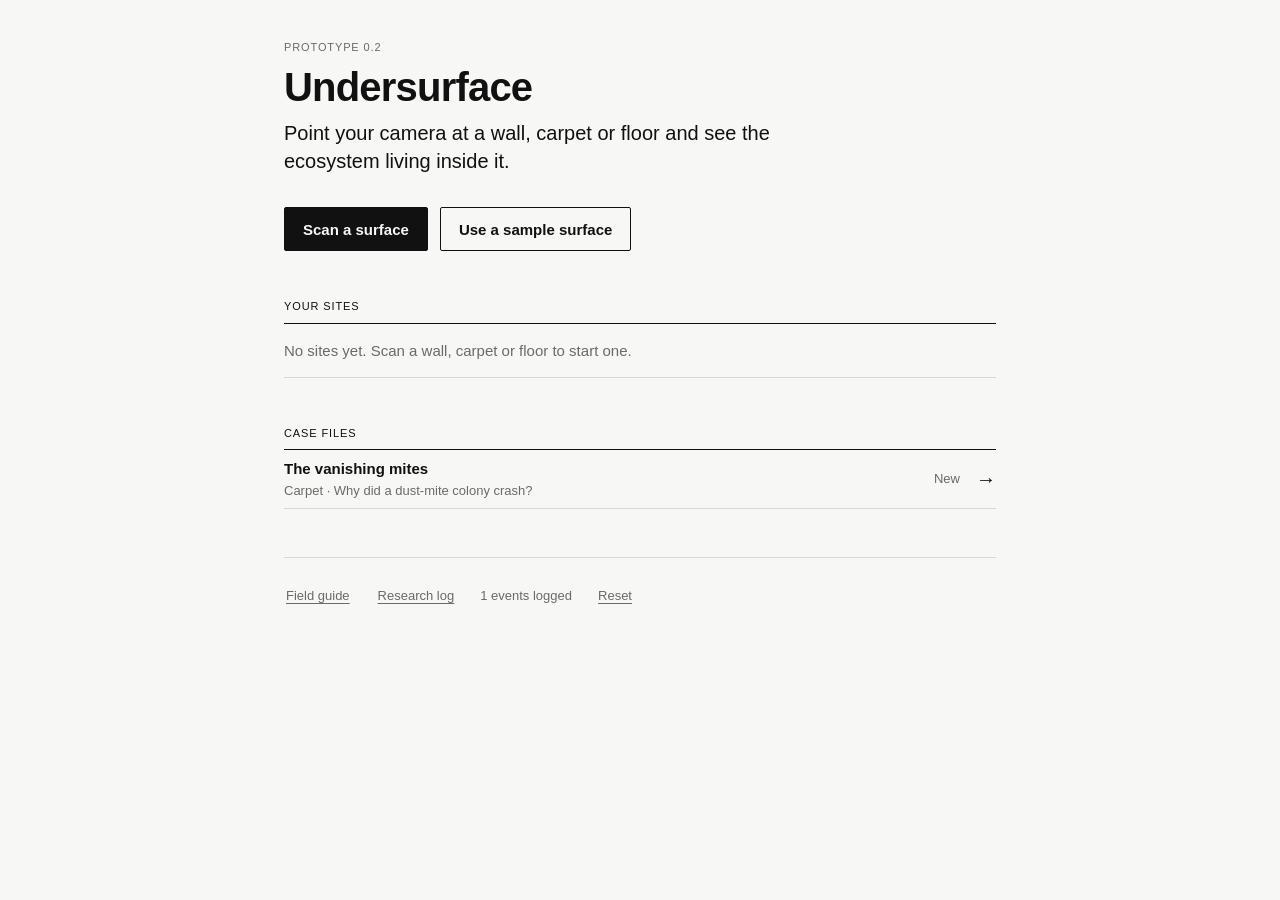
==== commit 3c0094dd: "minor tweak" ====
--- a/index.html
+++ b/index.html
@@ -155,7 +155,7 @@
 <video id="cam" playsinline muted autoplay style="display:none"></video>
 
 <section id="home" class="screen on"><div class="home-wrap">
-  <div class="caps">Prototype 0.1 · NC State</div>
+  <div class="caps">Prototype 0.2</div>
   <h1 class="wordmark" style="margin-top:12px">Undersurface</h1>
   <p class="tagline">Point your camera at a wall, carpet or floor and see the ecosystem living inside it.</p>
   <div class="home-actions"><button class="btn primary" id="bScan">Scan a surface</button><button class="btn" id="bSample">Use a sample surface</button></div>
@@ -185,7 +185,7 @@
     <div class="pane" id="p-time">
       <div class="timeline"><span class="caps">Start</span><input type="range" id="scrub" min="0" step="1" aria-label="Time"><span class="caps" id="maxL"></span></div>
       <div class="ticks" id="ticks"></div>
-      <div class="timeinfo"><span id="timeLabel" class="num"></span><span class="tools"><button class="btn quiet" id="bNow">Back to today</button><button class="btn" id="bCommit">Skip ahead to here</button></span></div>
+      <div class="timeinfo"><span id="timeLabel" class="num"></span><span class="tools"><button class="btn quiet" id="bNow">Back to today</button><button class="btn primary" id="bPlay" style="min-width:96px">Play</button></span></div>
     </div>
   </div>
 </section>
@@ -313,6 +313,11 @@
     c.states.push(step(site, c.states[d - 1].pops, d));
   }
   return c.states;
+}
+function stateLerp(site, dayF) {
+  const d0 = Math.max(0, Math.floor(dayF)), f = Math.max(0, dayF - d0), a = stateAt(site, d0); if (f < 0.01) return a;
+  const b = stateAt(site, d0 + 1), pops = {}; for (const k in a.pops) pops[k] = a.pops[k] + (b.pops[k] - a.pops[k]) * f;
+  return { pops, env: { rh: a.env.rh + (b.env.rh - a.env.rh) * f, temp: a.env.temp + (b.env.temp - a.env.temp) * f, food: a.env.food } };
 }
 function stateAt(site, day) { day = Math.max(0, Math.round(day)); return historyFor(site, day)[day]; }
 
@@ -446,113 +451,131 @@
   return (_thumbs[key] = c.toDataURL());
 }
 
-// ---------- cutaway backgrounds (diameter D) ----------
-function cutaway(biome, tier, D, base, seed) {
-  const c = document.createElement('canvas'); c.width = c.height = D; const x = c.getContext('2d'); const r = rng(seed + tier * 101);
-  const B = base;
+// ---------- seamless cutaway tiles (tile size T, world-anchored) ----------
+if (typeof CanvasRenderingContext2D !== 'undefined' && !CanvasRenderingContext2D.prototype.roundRect) {
+  CanvasRenderingContext2D.prototype.roundRect = function (x, y, w, h, r) { r = Math.min(r, w / 2, h / 2); this.moveTo(x + r, y); this.arcTo(x + w, y, x + w, y + h, r); this.arcTo(x + w, y + h, x, y + h, r); this.arcTo(x, y + h, x, y, r); this.arcTo(x, y, x + w, y, r); this.closePath(); };
+}
+function h01(a, b) { return hash((a * 73856093) ^ (b * 19349663)); }
+// base(x, T): drawn once and periodic by construction. shapes(x, T, r): drawn in a 3x3 wrap so edges join.
+function tile(T, scale, seed, base, shapes) {
+  const c = document.createElement('canvas'); c.width = c.height = Math.round(T * scale); const x = c.getContext('2d'); x.scale(scale, scale);
+  base(x, T);
+  if (shapes) for (const dx of [-T, 0, T]) for (const dy of [-T, 0, T]) { x.save(); x.translate(dx, dy); shapes(x, T, rng(seed)); x.restore(); }
+  return c;
+}
+function blob(x, cx, cy, rr, r, col) { x.fillStyle = col; x.beginPath(); for (let j = 0; j < 7; j++) { const a = j / 7 * Math.PI * 2, q = rr * (0.6 + r() * 0.6); j ? x.lineTo(cx + Math.cos(a) * q, cy + Math.sin(a) * q) : x.moveTo(cx + Math.cos(a) * q, cy + Math.sin(a) * q); } x.closePath(); x.fill(); }
+
+function cutaway(biome, tier, T, B, seed, scale = 1) {
+  const S = seed + tier * 101;
   if (biome === 'carpet') {
-    if (tier === 1) {
-      x.fillStyle = rgbStr(shade(B, -0.45)); x.fillRect(0, 0, D, D);
-      for (let i = 0; i < 520; i++) {
-        const px = r() * D, py = r() * D, len = D * (0.05 + r() * 0.06), a = -Math.PI / 2 + (r() - 0.5) * 0.9;
-        x.strokeStyle = rgbStr(shade(B, (r() - 0.5) * 0.35)); x.lineWidth = D / 140 + r() * D / 260; x.lineCap = 'round';
+    if (tier === 1) return tile(T, scale, S, (x, T) => { x.fillStyle = rgbStr(shade(B, -0.45)); x.fillRect(0, 0, T, T); }, (x, T, r) => {
+      x.lineCap = 'round';
+      for (let i = 0; i < 900; i++) {
+        const px = r() * T, py = r() * T, len = T * (0.03 + r() * 0.035), a = -Math.PI / 2 + (r() - 0.5) * 0.9;
+        x.strokeStyle = rgbStr(shade(B, (r() - 0.5) * 0.35)); x.lineWidth = T / 230 + r() * T / 420;
         x.beginPath(); x.moveTo(px, py); x.quadraticCurveTo(px + Math.cos(a + 0.6) * len * 0.5, py + Math.sin(a + 0.6) * len * 0.5, px + Math.cos(a) * len, py + Math.sin(a) * len); x.stroke();
       }
-      for (let i = 0; i < 60; i++) { x.fillStyle = 'rgba(240,232,216,0.8)'; x.fillRect(r() * D, r() * D, 1.5 + r() * 2, 1.5 + r() * 2); }
-    } else if (tier === 2) {
-      x.fillStyle = rgbStr(shade(B, -0.55)); x.fillRect(0, 0, D, D);
-      for (let i = 0; i < 9; i++) {
-        const y0 = r() * D, y1 = r() * D, w = D * (0.07 + r() * 0.05), col = shade(B, (r() - 0.5) * 0.3);
-        x.lineCap = 'round'; x.strokeStyle = rgbStr(col); x.lineWidth = w;
-        x.beginPath(); x.moveTo(-w, y0); x.bezierCurveTo(D * 0.3, y0 + (r() - 0.5) * D * 0.5, D * 0.7, y1 + (r() - 0.5) * D * 0.5, D + w, y1); x.stroke();
+      for (let i = 0; i < 120; i++) { x.fillStyle = 'rgba(240,232,216,0.8)'; x.fillRect(r() * T, r() * T, 1.5 + r() * 2, 1.5 + r() * 2); }
+    });
+    if (tier === 2) return tile(T, scale, S, (x, T) => { x.fillStyle = rgbStr(shade(B, -0.55)); x.fillRect(0, 0, T, T); }, (x, T, r) => {
+      x.lineCap = 'round';
+      for (let i = 0; i < 12; i++) {
+        const y0 = r() * T, w = T * (0.04 + r() * 0.03), col = shade(B, (r() - 0.5) * 0.3), c1 = (r() - 0.5) * T * 0.6, c2 = (r() - 0.5) * T * 0.6;
+        x.strokeStyle = rgbStr(col); x.lineWidth = w;
+        x.beginPath(); x.moveTo(0, y0); x.bezierCurveTo(T * 0.33, y0 + c1, T * 0.66, y0 + c2, T, y0); x.stroke();
         x.strokeStyle = rgbStr(shade(col, 0.18)); x.lineWidth = w * 0.22;
-        x.beginPath(); x.moveTo(-w, y0 - w * 0.2); x.bezierCurveTo(D * 0.3, y0 + (r() - 0.5) * 2, D * 0.7, y1, D + w, y1 - w * 0.2); x.stroke();
+        x.beginPath(); x.moveTo(0, y0 - w * 0.2); x.bezierCurveTo(T * 0.33, y0 + c1 - w * 0.2, T * 0.66, y0 + c2 - w * 0.2, T, y0 - w * 0.2); x.stroke();
       }
-      for (let i = 0; i < 22; i++) {
-        const cx = r() * D, cy = r() * D, rr = D * (0.015 + r() * 0.03); x.fillStyle = '#EFE7D6'; x.beginPath();
-        for (let j = 0; j < 7; j++) { const a = j / 7 * Math.PI * 2, q = rr * (0.6 + r() * 0.6); j ? x.lineTo(cx + Math.cos(a) * q, cy + Math.sin(a) * q) : x.moveTo(cx + Math.cos(a) * q, cy + Math.sin(a) * q); }
-        x.closePath(); x.fill();
-      }
-    } else {
-      x.fillStyle = rgbStr(shade(B, 0.25)); x.fillRect(0, 0, D, D);
-      x.strokeStyle = rgbStr(shade(B, -0.08)); x.lineWidth = Math.max(1, D / 300);
-      const sc = D / 9; for (let row = -1; row < 12; row++) for (let col = -1; col < 11; col++) { const cx = col * sc + (row % 2) * sc / 2, cy = row * sc * 0.8; x.beginPath(); x.arc(cx, cy, sc * 0.55, 0.15 * Math.PI, 0.85 * Math.PI); x.stroke(); }
+      for (let i = 0; i < 40; i++) blob(x, r() * T, r() * T, T * (0.01 + r() * 0.018), r, '#EFE7D6');
+    });
+    return tile(T, scale, S, (x, T) => {
+      x.fillStyle = rgbStr(shade(B, 0.25)); x.fillRect(0, 0, T, T);
+      x.strokeStyle = rgbStr(shade(B, -0.08)); x.lineWidth = Math.max(1, T / 400);
+      const sc = T / 12, rs = T / 16;
+      for (let row = -1; row <= 16; row++) for (let col = -1; col <= 12; col++) { const cx = col * sc + (((row % 2) + 2) % 2) * sc / 2, cy = row * rs; x.beginPath(); x.arc(cx, cy, sc * 0.55, 0.15 * Math.PI, 0.85 * Math.PI); x.stroke(); }
+    });
+  }
+  if (biome === 'wall') {
+    if (tier === 1) return tile(T, scale, S, (x, T) => {
+      x.fillStyle = '#ECEAE4'; x.fillRect(0, 0, T, T);
+      x.fillStyle = rgbStr(B); x.fillRect(0, 0, T, T * 0.1);
+      x.fillStyle = '#DDD3BC'; x.fillRect(0, T * 0.1, T, T * 0.03); x.fillRect(0, T * 0.55, T, T * 0.025);
+      x.fillStyle = '#2F2C29'; x.fillRect(0, T * 0.575, T, T * 0.425);
+      x.fillStyle = '#8A6A47'; x.fillRect(T * 0.62, T * 0.575, T * 0.1, T * 0.425);
+      x.strokeStyle = '#6E5236'; x.lineWidth = 1; for (let i = 0; i < 6; i++) { x.beginPath(); x.moveTo(T * 0.63 + i * T * 0.015, T * 0.575); x.lineTo(T * 0.635 + i * T * 0.015, T); x.stroke(); }
+    }, (x, T, r) => {
+      for (let i = 0; i < 1400; i++) { x.fillStyle = r() < 0.5 ? 'rgba(0,0,0,0.06)' : 'rgba(255,255,255,0.5)'; x.fillRect(r() * T, T * 0.14 + r() * T * 0.4, 1 + r() * 2, 1 + r() * 2); }
+      for (let i = 0; i < 30; i++) { x.fillStyle = 'rgba(220,210,190,0.35)'; x.fillRect(r() * T, T * 0.6 + r() * T * 0.38, 2, 2); }
+    });
+    if (tier === 2) return tile(T, scale, S, (x, T) => { x.fillStyle = '#D9D5CB'; x.fillRect(0, 0, T, T); }, (x, T, r) => {
+      for (let i = 0; i < 420; i++) { const cx = r() * T, cy = r() * T, L = T * (0.025 + r() * 0.05), a = r() * Math.PI; x.save(); x.translate(cx, cy); x.rotate(a); x.fillStyle = r() < 0.5 ? '#F1EEE7' : '#C4BFB3'; x.fillRect(-L / 2, -L * 0.07, L, L * 0.14); x.restore(); }
+    });
+    return tile(T, scale, S, (x, T) => { x.fillStyle = '#E9E1CF'; x.fillRect(0, 0, T, T); }, (x, T, r) => {
+      for (let i = 0; i < 14; i++) { const cx = r() * T, cy = r() * T, a = (r() - 0.5) * 1.4; x.save(); x.translate(cx, cy); x.rotate(a); x.fillStyle = r() < 0.5 ? '#F3ECDD' : '#D9CDB2'; x.fillRect(-T * 0.45, -T * 0.02, T * 0.9, T * 0.04); x.strokeStyle = 'rgba(120,100,70,0.25)'; x.lineWidth = 1; x.beginPath(); x.moveTo(-T * 0.45, 0); x.lineTo(T * 0.45, 0); x.stroke(); x.restore(); }
+    });
+  }
+  // floor
+  if (tier === 1) return tile(T, scale, S, (x, T) => {
+    const n = 5, ph = T / n, r = rng(S);
+    for (let p = 0; p < n; p++) {
+      const y0 = p * ph, col = shade(B, (r() - 0.5) * 0.22);
+      x.fillStyle = rgbStr(col); x.fillRect(0, y0, T, ph);
+      x.save(); x.beginPath(); x.rect(0, y0, T, ph); x.clip();
+      x.strokeStyle = rgbStr(shade(col, -0.22), 0.55); x.lineWidth = Math.max(1, T / 500);
+      for (let g = 0; g < 12; g++) { const yy = y0 + r() * ph, amp = 2 + r() * 5, k = 1 + (r() * 3 | 0), o = r() * 6; x.beginPath(); for (let xx = 0; xx <= T; xx += 6) { const v = yy + Math.sin(xx / T * Math.PI * 2 * k + o) * amp; xx ? x.lineTo(xx, v) : x.moveTo(xx, v); } x.stroke(); }
+      const jx = T * (0.15 + r() * 0.7); x.fillStyle = '#3B2716'; x.fillRect(jx, y0, T * 0.006, ph);
+      x.restore();
+      x.fillStyle = '#3B2716'; x.fillRect(0, y0 + ph - T * 0.005, T, T * 0.01);
+      for (let d = 0; d < 10; d++) { x.fillStyle = 'rgba(230,220,200,0.7)'; x.fillRect(r() * T, y0 + ph - T * 0.004, 2, 2); }
     }
-  } else if (biome === 'wall') {
-    if (tier === 1) {
-      x.fillStyle = '#ECEAE4'; x.fillRect(0, 0, D, D);
-      for (let i = 0; i < 900; i++) { x.fillStyle = r() < 0.5 ? 'rgba(0,0,0,0.06)' : 'rgba(255,255,255,0.5)'; x.fillRect(r() * D, D * 0.18 + r() * D * 0.42, 1 + r() * 2, 1 + r() * 2); }
-      x.fillStyle = rgbStr(B); x.fillRect(0, 0, D, D * 0.12);
-      x.fillStyle = '#DDD3BC'; x.fillRect(0, D * 0.12, D, D * 0.04);
-      x.fillStyle = '#DDD3BC'; x.fillRect(0, D * 0.6, D, D * 0.03);
-      x.fillStyle = '#2F2C29'; x.fillRect(0, D * 0.63, D, D * 0.37);
-      x.fillStyle = '#8A6A47'; x.fillRect(D * 0.72, D * 0.63, D * 0.14, D * 0.37);
-      x.strokeStyle = '#6E5236'; x.lineWidth = 1; for (let i = 0; i < 6; i++) { x.beginPath(); x.moveTo(D * 0.74 + i * D * 0.02, D * 0.63); x.lineTo(D * 0.75 + i * D * 0.02, D); x.stroke(); }
-      x.strokeStyle = 'rgba(255,255,255,0.12)'; for (let i = 0; i < 4; i++) { const yy = D * (0.68 + r() * 0.3); x.beginPath(); x.moveTo(0, yy); x.lineTo(D * 0.72, yy + (r() - 0.5) * 20); x.stroke(); }
-    } else if (tier === 2) {
-      x.fillStyle = '#E4E1D9'; x.fillRect(0, 0, D, D);
-      for (let i = 0; i < 260; i++) {
-        const cx = r() * D, cy = r() * D, L = D * (0.04 + r() * 0.08), a = r() * Math.PI;
-        x.save(); x.translate(cx, cy); x.rotate(a); x.fillStyle = r() < 0.5 ? '#F4F2EC' : '#D2CEC4'; x.fillRect(-L / 2, -L * 0.07, L, L * 0.14); x.restore();
-      }
-    } else {
-      x.fillStyle = '#E9E1CF'; x.fillRect(0, 0, D, D);
-      for (let i = 0; i < 26; i++) {
-        const y0 = r() * D, a = (r() - 0.5) * 1.4; x.save(); x.translate(D / 2, y0); x.rotate(a);
-        x.fillStyle = r() < 0.5 ? '#F3ECDD' : '#D9CDB2'; x.fillRect(-D, -D * 0.025, D * 2, D * 0.05);
-        x.strokeStyle = 'rgba(120,100,70,0.25)'; x.lineWidth = 1; x.beginPath(); x.moveTo(-D, 0); x.lineTo(D, 0); x.stroke(); x.restore();
-      }
+    x.fillStyle = '#3B2716'; x.fillRect(0, 0, T, T * 0.005);
+  });
+  if (tier === 2) return tile(T, scale, S, (x, T) => {
+    x.fillStyle = rgbStr(shade(B, -0.35)); x.fillRect(0, 0, T, T);
+    const cols = 7, rows = 16, cw = T / cols, chh = T / rows;
+    for (let row = -1; row <= rows; row++) for (let col = -1; col <= cols; col++) {
+      const wc = ((col % cols) + cols) % cols, wr = ((row % rows) + rows) % rows;
+      const cx = col * cw + (wr % 2) * cw / 2 + (h01(wr, wc) - 0.5) * cw * 0.08, cy = row * chh;
+      x.fillStyle = rgbStr(shade(B, 0.15 + (h01(wc, wr) - 0.5) * 0.1)); x.beginPath(); x.roundRect(cx + 3, cy + 2, cw - 6, chh - 4, 4); x.fill();
     }
-  } else {
-    if (tier === 1) {
-      const ph = D / 4.2; x.fillStyle = rgbStr(B); x.fillRect(0, 0, D, D);
-      for (let p = 0; p < 6; p++) {
-        const y0 = p * ph - ph * 0.3, col = shade(B, (r() - 0.5) * 0.22);
-        x.fillStyle = rgbStr(col); x.fillRect(0, y0, D, ph);
-        x.strokeStyle = rgbStr(shade(col, -0.22), 0.55); x.lineWidth = Math.max(1, D / 360);
-        for (let g = 0; g < 14; g++) { const yy = y0 + r() * ph, amp = 2 + r() * 6, ph2 = r() * 6; x.beginPath(); for (let xx = 0; xx <= D; xx += 8) { const v = yy + Math.sin(xx / (40 + g * 3) + ph2) * amp; xx ? x.lineTo(xx, v) : x.moveTo(xx, v); } x.stroke(); }
-        x.fillStyle = '#3B2716'; x.fillRect(0, y0 + ph - D * 0.008, D, D * 0.016);
-        for (let d = 0; d < 14; d++) { x.fillStyle = 'rgba(230,220,200,0.7)'; x.fillRect(r() * D, y0 + ph - D * 0.006, 2, 2); }
-      }
-    } else if (tier === 2) {
-      x.fillStyle = rgbStr(shade(B, -0.35)); x.fillRect(0, 0, D, D);
-      const cw = D / 7, chh = D / 16;
-      for (let row = 0; row < 18; row++) for (let col = -1; col < 9; col++) {
-        const cx = col * cw + (row % 2) * cw / 2 + (r() - 0.5) * 6, cy = row * chh;
-        x.fillStyle = rgbStr(shade(B, 0.15 + (r() - 0.5) * 0.1)); x.beginPath(); x.roundRect(cx + 3, cy + 2, cw - 6, chh - 4, 4); x.fill();
-      }
-    } else {
-      x.fillStyle = rgbStr(shade(B, -0.3)); x.fillRect(0, 0, D, D);
-      const cw = D / 2.4, chh = D / 3.2;
-      for (let row = 0; row < 4; row++) for (let col = -1; col < 4; col++) {
-        const cx = col * cw + (row % 2) * cw / 2, cy = row * chh;
-        x.fillStyle = rgbStr(shade(B, 0.28)); x.beginPath(); x.roundRect(cx + 8, cy + 8, cw - 16, chh - 16, 12); x.fill();
-        x.fillStyle = rgbStr(shade(B, -0.05)); for (let p = 0; p < 6; p++) { x.beginPath(); x.arc(cx + 20 + r() * (cw - 40), cy + 20 + r() * (chh - 40), D * 0.012, 0, 7); x.fill(); }
-      }
+  });
+  return tile(T, scale, S, (x, T) => {
+    x.fillStyle = rgbStr(shade(B, -0.3)); x.fillRect(0, 0, T, T);
+    const cols = 3, rows = 4, cw = T / cols, chh = T / rows;
+    for (let row = -1; row <= rows; row++) for (let col = -1; col <= cols; col++) {
+      const wc = ((col % cols) + cols) % cols, wr = ((row % rows) + rows) % rows, cx = col * cw + (wr % 2) * cw / 2, cy = row * chh;
+      x.fillStyle = rgbStr(shade(B, 0.28)); x.beginPath(); x.roundRect(cx + 8, cy + 8, cw - 16, chh - 16, 12); x.fill();
+      x.fillStyle = rgbStr(shade(B, -0.05)); for (let p = 0; p < 6; p++) { x.beginPath(); x.arc(cx + 20 + h01(wr * 10 + p, wc) * (cw - 40), cy + 20 + h01(wc * 10 + p, wr) * (chh - 40), T * 0.008, 0, 7); x.fill(); }
     }
-  }
-  return c;
-}
-
-// ---------- sample surfaces (used when no camera) ----------
+  });
+}
+
+// ---------- sample surfaces (seamless, used when no camera) ----------
 const SAMPLE_COLOR = { carpet: [150, 138, 122], wall: [232, 228, 220], floor: [176, 124, 80] };
 function makeSample(biome, color, seed = 3) {
   const W = 800, H = 600, c = document.createElement('canvas'); c.width = W; c.height = H; const x = c.getContext('2d'); const r = rng(seed);
   const B = color || SAMPLE_COLOR[biome];
   if (biome === 'carpet') {
     x.fillStyle = rgbStr(shade(B, -0.2)); x.fillRect(0, 0, W, H);
-    for (let i = 0; i < 26000; i++) { const px = r() * W, py = r() * H, a = r() * Math.PI * 2, l = 3 + r() * 6; x.strokeStyle = rgbStr(shade(B, (r() - 0.5) * 0.5)); x.lineWidth = 1 + r() * 1.5; x.beginPath(); x.moveTo(px, py); x.lineTo(px + Math.cos(a) * l, py + Math.sin(a) * l); x.stroke(); }
+    for (let i = 0; i < 26000; i++) {
+      const px = r() * W, py = r() * H, a = r() * Math.PI * 2, l = 3 + r() * 6;
+      x.strokeStyle = rgbStr(shade(B, (r() - 0.5) * 0.5)); x.lineWidth = 1 + r() * 1.5;
+      const ox = [0], oy = [0]; if (px < 12) ox.push(W); if (px > W - 12) ox.push(-W); if (py < 12) oy.push(H); if (py > H - 12) oy.push(-H);
+      for (const dx of ox) for (const dy of oy) { x.beginPath(); x.moveTo(px + dx, py + dy); x.lineTo(px + dx + Math.cos(a) * l, py + dy + Math.sin(a) * l); x.stroke(); }
+    }
   } else if (biome === 'wall') {
     x.fillStyle = rgbStr(B); x.fillRect(0, 0, W, H);
     for (let i = 0; i < 9000; i++) { x.fillStyle = r() < 0.5 ? 'rgba(0,0,0,0.025)' : 'rgba(255,255,255,0.05)'; x.fillRect(r() * W, r() * H, 2, 2); }
   } else {
-    const ph = 110;
-    for (let p = 0; p * ph < H + ph; p++) {
+    const ph = 100;
+    for (let p = 0; p < H / ph; p++) {
       const col = shade(B, (r() - 0.5) * 0.2); x.fillStyle = rgbStr(col); x.fillRect(0, p * ph, W, ph);
+      x.save(); x.beginPath(); x.rect(0, p * ph, W, ph); x.clip();
       x.strokeStyle = rgbStr(shade(col, -0.25), 0.5); x.lineWidth = 1.5;
-      for (let g = 0; g < 22; g++) { const yy = p * ph + r() * ph, amp = 1 + r() * 4, o = r() * 6; x.beginPath(); for (let xx = 0; xx <= W; xx += 10) { const v = yy + Math.sin(xx / 60 + o) * amp; xx ? x.lineTo(xx, v) : x.moveTo(xx, v); } x.stroke(); }
+      for (let g = 0; g < 22; g++) { const yy = p * ph + r() * ph, amp = 1 + r() * 4, k = 1 + (r() * 4 | 0), o = r() * 6; x.beginPath(); for (let xx = 0; xx <= W; xx += 10) { const v = yy + Math.sin(xx / W * Math.PI * 2 * k + o) * amp; xx ? x.lineTo(xx, v) : x.moveTo(xx, v); } x.stroke(); }
+      x.fillStyle = 'rgba(40,25,12,0.8)'; x.fillRect(20 + r() * (W - 40), p * ph, 3, ph);
+      x.restore();
       x.fillStyle = 'rgba(40,25,12,0.8)'; x.fillRect(0, p * ph + ph - 2, W, 3);
-      const sx = (r() * W) | 0; x.fillRect(sx, p * ph, 3, ph);
     }
   }
   return c;
@@ -594,7 +617,10 @@
 let pendingScan = null;
 
 function currentDay(s) { return Math.min(MAX_DAY, s.anchorDay + Math.floor((Date.now() - s.anchorReal) * SPEED / MS_SIM_DAY)); }
-function viewDay() { const n = currentDay(site); return clamp(n + viewOffset, 0, n + FORECAST); }
+let playing = false; const PLAY_RATE = 3.5;   // simulated days per second during a time-lapse
+function viewDayF() { const n = currentDay(site); return clamp(n + viewOffset, 0, n + FORECAST); }
+function viewDay() { return Math.round(viewDayF()); }
+const isToday = () => Math.round(viewOffset) === 0;
 
 function show(id) {
   document.querySelectorAll('.screen').forEach(s => s.classList.toggle('on', s.id === id));
@@ -676,12 +702,14 @@
 }
 
 async function openSite(s) {
-  site = s; tier = 1; viewOffset = 0; agents = []; _cut = {};
+  site = s; tier = 1; viewOffset = 0; agents = []; _cut = {}; off.x = off.y = 0; zoom = 1; playing = false; trans = null; prevG = null;
   if (s.source === 'camera' && await startCamera()) bg = { kind: 'camera' };
   else { stopCamera(); bg = { kind: 'sample', canvas: makeSample(s.sampleBiome || s.biome, s.source === 'camera' ? s.color : null, s.sampleSeed || s.seed % 1000) }; }
   show('xray'); renderXray(); setTab('measure');
   $('bCase').style.display = s.mystery ? '' : 'none';
   log('site_open', { site: s.id, biome: s.biome, day: currentDay(s) });
+  store.hints = (store.hints || 0) + 1; save();
+  if (store.hints <= 3 && !(s.mystery && !(store.cases[s.mystery] || {}).briefed)) setTimeout(() => toast(bg.kind === 'camera' ? 'Move slowly to explore the surface. Drag the circle, pinch to zoom.' : 'Drag the circle to explore. Drag outside it to slide the surface. Pinch or scroll to zoom.'), 600);
   if (s.mystery && !(store.cases[s.mystery] || {}).briefed) { caseBrief(); store.cases[s.mystery] = { ...(store.cases[s.mystery] || {}), briefed: true }; save(); }
 }
 
@@ -741,7 +769,6 @@
   $('readout').innerHTML = 'Take readings on different days, then graph them.';
   updateTimeUI(true);
 }
-function setTier(t) { t = clamp(t, 1, 3); if (t === tier) return; tier = t; agents = []; $('rail').querySelectorAll('[data-t]').forEach(b => b.classList.toggle('on', +b.dataset.t === t)); log('tier', { site: site.id, tier: t }); }
 function setTab(name) {
   document.querySelectorAll('.tabs button').forEach(b => b.classList.toggle('on', b.dataset.tab === name));
   document.querySelectorAll('.pane').forEach(p => p.classList.toggle('on', p.id === 'p-' + name));
@@ -752,30 +779,32 @@
 let lastLabel = '';
 function updateTimeUI(force) {
   if (!site) return;
-  const now = currentDay(site), vd = viewDay();
-  const sub = viewOffset === 0 ? `Today · ${dayLabel(now)}` : `${viewOffset > 0 ? 'Forecast' : 'Looking back'} · ${dayLabel(vd)}`;
+  const now = currentDay(site), vd = viewDay(), o = vd - now;
+  const sub = (o === 0 ? `Today · ${dayLabel(now)}` : `${o > 0 ? 'Forecast' : 'Looking back'} · ${dayLabel(vd)}`) + (playing ? ' ' : '');
   if (sub !== lastLabel || force) {
-    lastLabel = sub; $('xSub').textContent = sub;
-    const sc = $('scrub'); sc.max = now + FORECAST; sc.value = vd; $('maxL').textContent = `+${FORECAST / 7} wk`;
-    $('timeLabel').innerHTML = viewOffset === 0 ? `<b>Today</b> · ${dayLabel(now)}` : `<b>${viewOffset > 0 ? 'Forecast' : 'Past'}</b> · ${dayLabel(vd)} <span class="caps">(${viewOffset > 0 ? '+' : ''}${viewOffset} days)</span>`;
-    $('bNow').disabled = viewOffset === 0; $('bCommit').disabled = viewOffset <= 0;
+    lastLabel = sub; $('xSub').textContent = sub.trim();
+    const sc = $('scrub'); sc.max = now + FORECAST; if (!scrubbing) sc.value = vd; $('maxL').textContent = `+${FORECAST / 7} wk`;
+    $('timeLabel').innerHTML = o === 0 ? `<b>Today</b> · ${dayLabel(now)}` : `<b>${o > 0 ? 'Forecast' : 'Past'}</b> · ${dayLabel(vd)} <span class="caps">(${o > 0 ? '+' : ''}${o} days)</span>`;
+    $('bNow').disabled = o === 0 && !playing;
+    $('bPlay').textContent = playing ? 'Pause' : vd >= now + FORECAST ? 'Replay' : 'Play';
     const max = now + FORECAST, pct = v => (v / max * 100).toFixed(2) + '%';
     $('ticks').innerHTML = `<i class="now" style="left:${pct(now)}"></i>` + site.events.filter(e => !e.hidden).map(e => `<i class="ev" style="left:${pct(e.day)}" title="${e.type}"></i>`).join('');
-    $('acts').querySelectorAll('button').forEach(b => b.disabled = viewOffset !== 0);
-    $('actNote').textContent = viewOffset !== 0 ? 'You can only change the ecosystem today. Return to today to act.' : 'Each action happens today. Then use Time to watch what follows.';
-  }
-}
-$('scrub').oninput = e => { viewOffset = +e.target.value - currentDay(site); updateTimeUI(true); };
-$('scrub').onchange = () => log('scrub', { site: site.id, offset: viewOffset });
-$('bNow').onclick = () => { viewOffset = 0; updateTimeUI(true); };
-$('bCommit').onclick = () => {
-  if (viewOffset <= 0) return; const to = viewDay();
-  log('time_skip', { site: site.id, from: currentDay(site), to });
-  site.anchorDay = to; site.anchorReal = Date.now(); viewOffset = 0; save(); updateTimeUI(true); toast(`Skipped ahead to ${dayLabel(to)}`);
+    $('acts').querySelectorAll('button').forEach(b => b.disabled = o !== 0);
+    $('actNote').textContent = o !== 0 ? 'You can only change the ecosystem today. Return to today to act.' : 'Each action happens today. Then press Play in Time to watch what follows.';
+  }
+}
+let scrubbing = false;
+$('scrub').oninput = e => { scrubbing = true; playing = false; viewOffset = +e.target.value - currentDay(site); updateTimeUI(true); };
+$('scrub').onchange = () => { scrubbing = false; log('scrub', { site: site.id, offset: Math.round(viewOffset) }); };
+$('bNow').onclick = () => { playing = false; viewOffset = 0; updateTimeUI(true); };
+$('bPlay').onclick = () => {
+  if (playing) { playing = false; log('timelapse_pause', { site: site.id, day: viewDay() }); }
+  else { if (viewDay() >= currentDay(site) + FORECAST) viewOffset = -currentDay(site); playing = true; log('timelapse_play', { site: site.id, from: viewDay() }); }
+  updateTimeUI(true);
 };
 
 function act(type) {
-  if (viewOffset !== 0) return;
+  if (!isToday()) return;
   const now = currentDay(site);
   if (site.events.some(e => e.day === now && e.type === type)) { toast('Already done today. Let some time pass first.'); return; }
   site.events.push({ day: now, type }); save(); updateTimeUI(true);
@@ -789,6 +818,7 @@
 }
 document.querySelectorAll('[data-m]').forEach(b => b.onclick = () => measure(b.dataset.m));
 function measure(kind) {
+  playing = false;
   const vd = viewDay(), st = stateAt(site, vd), nz = k => noise(site.seed + 99, vd, k);
   if (kind === 'rh') { const v = Math.round(st.env.rh + nz(1) * 1.5); addReading({ day: vd, kind, value: v }); $('readout').innerHTML = `Humidity <b class="num">${v}%</b> · ${dayLabel(vd)}`; log('measure', { site: site.id, kind, day: vd, value: v }); }
   if (kind === 'temp') { const v = +(st.env.temp + nz(2) * 0.3).toFixed(1); addReading({ day: vd, kind, value: v }); $('readout').innerHTML = `Temperature <b class="num">${v} °C</b> · ${dayLabel(vd)}`; log('measure', { site: site.id, kind, day: vd, value: v }); }
@@ -796,7 +826,7 @@
     const here = Object.keys(st.pops).filter(s => SPECIES[s].tier === tier);
     if (!here.length) { $('readout').textContent = 'Nothing to count at this magnification. Try another lens.'; return; }
     const parts = here.map(s => {
-      const seen = agents.filter(a => a.s === s && !a.speck).length, est = Math.round(st.pops[s] * (1 + nz(s.length) * 0.08));
+      const seen = inLensAgents().filter(a => a.s === s && !a.speck).length, est = Math.round(st.pops[s] * (1 + nz(s.length) * 0.08));
       addReading({ day: vd, kind: 'pop', species: s, value: est });
       const nm = store.guide[s] ? SPECIES[s].name.toLowerCase() : spName(s);
       return `<b class="num">${est}</b> ${nm}${SPECIES[s].colony ? ' (colony units)' : ''} <span class="caps">${seen} in view</span>`;
@@ -907,11 +937,11 @@
 
 // ---------- research log ----------
 $('bLog').onclick = () => {
-  sheet(`<div class="sheet-h"><div><div class="caps">NC State research</div><h2>Research log</h2></div><button class="btn quiet" data-close>Done</button></div>
+  sheet(`<div class="sheet-h"><div><div class="caps">Research</div><h2>Research log</h2></div><button class="btn quiet" data-close>Done</button></div>
     <p>This device has logged <b class="num">${store.log.length}</b> events. Each event records what was tapped, measured or changed, with a time, a random install ID and a random session ID.</p>
     <p>No names, photos or camera images are stored or sent anywhere. The log stays on this device until you download it.</p>
     <div class="tools"><button class="btn primary" id="bDl">Download JSON</button><button class="btn" id="bCopy">Copy</button></div>`, () => {
-    const data = () => JSON.stringify({ app: 'undersurface', version: '0.1', exported: new Date().toISOString(), install: store.install, events: store.log }, null, 1);
+    const data = () => JSON.stringify({ app: 'undersurface', version: '0.2', exported: new Date().toISOString(), install: store.install, events: store.log }, null, 1);
     $('bDl').onclick = () => { const a = document.createElement('a'); a.href = URL.createObjectURL(new Blob([data()], { type: 'application/json' })); a.download = `undersurface-log-${store.install}-${new Date().toISOString().slice(0, 10)}.json`; document.body.appendChild(a); a.click(); a.remove(); };
     $('bCopy').onclick = async () => { try { await navigator.clipboard.writeText(data()); toast('Log copied'); } catch (e) { toast('Copy not allowed here. Use Download.'); } };
   });
@@ -921,9 +951,15 @@
 });
 $('bDev').onclick = () => { store.sites.forEach(s => s.anchorReal -= 86400000); save(); renderHome(); toast('Moved every site 1 real day (1 simulated week) forward'); };
 
-// ---------- stage: layout, input, rendering ----------
+// ---------- stage: world-anchored x-ray, camera tracking, continuous zoom ----------
 const stage = $('stage'), ctx = stage.getContext('2d');
 let W = 0, H = 0, DPR = 1, area = { t: 0, b: 0 };
+const off = { x: 0, y: 0 };          // how far the real surface has moved on screen (camera tracking, or panning a sample)
+let zoom = 1, trans = null, lastZoomInput = 0;
+const MULT = [0, 1, 1.8, 3];         // magnified layers slide faster than the surface, like a real lens
+const TILE = () => Math.round(lens.R * 3);
+const wrapd = (v, T) => ((v % T) + 1.5 * T) % T - T / 2;
+
 function layout() {
   DPR = Math.min(2, window.devicePixelRatio || 1); W = innerWidth; H = innerHeight;
   if (stage.width !== Math.round(W * DPR) || stage.height !== Math.round(H * DPR)) { stage.width = Math.round(W * DPR); stage.height = Math.round(H * DPR); }
@@ -932,55 +968,134 @@
     area = { t: top, b: H - bot };
     const ah = area.b - area.t, railW = 88;
     const R = Math.round(Math.max(90, W < 600 ? Math.min(W * 0.44, ah * 0.42) : Math.min((W - railW * 2) * 0.5, ah * 0.44, 340)));
-    if (R !== lens.R) { lens.R = R; _cut = {}; agents.forEach(a => a.size = sizeFor(a)); }
+    if (R !== lens.R) { lens.R = R; _cut = {}; agents = []; }
     if (!lens.placed) { lens.x = W / 2; lens.y = area.t + ah / 2; }
     clampLens();
     $('rail').style.top = (top + 12) + 'px';
   }
 }
-function clampLens() { lens.x = clamp(lens.x, lens.R * 0.6, W - lens.R * 0.6); lens.y = clamp(lens.y, area.t + lens.R * 0.6, area.b - lens.R * 0.6); }
+function clampLens() { lens.x = clamp(lens.x, lens.R * 0.5, W - lens.R * 0.5); lens.y = clamp(lens.y, area.t + lens.R * 0.5, area.b - lens.R * 0.5); }
 addEventListener('resize', layout);
-
-const ptrs = new Map(); let drag = null, pinch = null, lastWheel = 0;
+const lensWorld = () => ({ x: lens.x - off.x * MULT[tier], y: lens.y - off.y * MULT[tier] });
+function localOf(a, lw, T) { return { x: wrapd(a.wx - lw.x, T), y: wrapd(a.wy - lw.y, T) }; }
+function inLensAgents() { const T = TILE(), lw = lensWorld(), half = lens.R / zoom; return agents.filter(a => { if (a.dying) return false; const p = localOf(a, lw, T); return p.x * p.x + p.y * p.y < half * half; }); }
+
+// ---- tier changes: snapshot the old view and zoom through it ----
+function snapshot() {
+  const R = lens.R, c = document.createElement('canvas'); c.width = c.height = Math.round(2 * R * DPR);
+  try { c.getContext('2d').drawImage(stage, (lens.x - R) * DPR, (lens.y - R) * DPR, 2 * R * DPR, 2 * R * DPR, 0, 0, c.width, c.height); } catch (e) {}
+  return c;
+}
+function setTier(t, via) {
+  t = clamp(t, 1, 3); if (t === tier || !site) return;
+  const dir = t > tier ? 1 : -1;
+  if (mode === 'xray') trans = { img: snapshot(), t: 0, dir };
+  tier = t; agents = [];
+  if (via !== 'pinch') zoom = dir > 0 ? 0.62 : 1.5;
+  $('rail').querySelectorAll('[data-t]').forEach(b => b.classList.toggle('on', +b.dataset.t === t));
+  log('tier', { site: site.id, tier: t, via: via || 'rail' });
+}
+function applyZoom(z, via) {
+  if (z > 1.6 && tier < 3) { setTier(tier + 1, via); z /= 1.6; }
+  else if (z < 0.62 && tier > 1) { setTier(tier - 1, via); z *= 1.6; }
+  zoom = clamp(z, tier === 1 ? 0.75 : 0.5, tier === 3 ? 1.5 : 2);
+  lastZoomInput = performance.now();
+  return zoom;
+}
+
+// ---- input ----
+const ptrs = new Map(); let drag = null, pinch = null;
+['gesturestart', 'gesturechange', 'gestureend'].forEach(ev => document.addEventListener(ev, e => e.preventDefault()));
+stage.addEventListener('touchmove', e => e.preventDefault(), { passive: false });
 stage.addEventListener('pointerdown', e => {
-  stage.setPointerCapture(e.pointerId); ptrs.set(e.pointerId, { x: e.clientX, y: e.clientY });
+  try { stage.setPointerCapture(e.pointerId); } catch (_) {}
+  ptrs.set(e.pointerId, { x: e.clientX, y: e.clientY });
   if (mode !== 'xray') return;
-  if (ptrs.size === 2) { const [a, b] = [...ptrs.values()]; pinch = { d0: Math.hypot(a.x - b.x, a.y - b.y) }; drag = null; return; }
-  drag = { x0: e.clientX, y0: e.clientY, ox: lens.x - e.clientX, oy: lens.y - e.clientY, inLens: Math.hypot(e.clientX - lens.x, e.clientY - lens.y) < lens.R, moved: false };
+  if (ptrs.size === 2) { const [a, b] = [...ptrs.values()]; pinch = { d0: Math.hypot(a.x - b.x, a.y - b.y) || 1, base: zoom }; drag = null; return; }
+  const inLens = Math.hypot(e.clientX - lens.x, e.clientY - lens.y) < lens.R;
+  drag = { x0: e.clientX, y0: e.clientY, lx: e.clientX, ly: e.clientY, ox: lens.x - e.clientX, oy: lens.y - e.clientY, kind: inLens ? 'lens' : bg && bg.kind === 'sample' ? 'pan' : 'follow', moved: false };
 });
 stage.addEventListener('pointermove', e => {
   if (!ptrs.has(e.pointerId)) return; ptrs.set(e.pointerId, { x: e.clientX, y: e.clientY });
-  if (pinch && ptrs.size === 2) {
-    const [a, b] = [...ptrs.values()], d = Math.hypot(a.x - b.x, a.y - b.y), r = d / pinch.d0;
-    if (r > 1.35) { setTier(tier + 1); pinch.d0 = d; } else if (r < 0.74) { setTier(tier - 1); pinch.d0 = d; }
+  if (pinch && ptrs.size >= 2) {
+    const [a, b] = [...ptrs.values()], d = Math.hypot(a.x - b.x, a.y - b.y), z = pinch.base * d / pinch.d0, nz = applyZoom(z, 'pinch');
+    if (Math.abs(nz - z) > 1e-6) { pinch.base = nz; pinch.d0 = d; }
     return;
   }
-  if (drag) {
-    if (!drag.moved && Math.hypot(e.clientX - drag.x0, e.clientY - drag.y0) > 8) drag.moved = true;
-    if (drag.moved && drag.inLens) { lens.x = e.clientX + drag.ox; lens.y = e.clientY + drag.oy; lens.placed = true; clampLens(); }
-  }
+  if (!drag) return;
+  if (!drag.moved && Math.hypot(e.clientX - drag.x0, e.clientY - drag.y0) > 8) drag.moved = true;
+  if (drag.moved) {
+    if (drag.kind === 'lens') { lens.x = e.clientX + drag.ox; lens.y = e.clientY + drag.oy; }
+    else if (drag.kind === 'follow') { lens.x = e.clientX; lens.y = e.clientY; }
+    else { off.x += e.clientX - drag.lx; off.y += e.clientY - drag.ly; }
+    if (drag.kind !== 'pan') { lens.placed = true; clampLens(); }
+  }
+  drag.lx = e.clientX; drag.ly = e.clientY;
 });
 function endPtr(e) {
   if (drag && !drag.moved && ptrs.size === 1 && mode === 'xray') tap(e.clientX, e.clientY);
-  if (drag && drag.moved && drag.inLens) log('lens_move', {});
+  if (drag && drag.moved) log(drag.kind === 'pan' ? 'surface_pan' : 'lens_move', {});
+  if (pinch && ptrs.size <= 2) log('pinch', { tier, zoom: +zoom.toFixed(2) });
   ptrs.delete(e.pointerId); if (ptrs.size < 2) pinch = null; if (!ptrs.size) drag = null;
 }
 stage.addEventListener('pointerup', endPtr); stage.addEventListener('pointercancel', endPtr);
-stage.addEventListener('wheel', e => { e.preventDefault(); if (mode !== 'xray' || performance.now() - lastWheel < 350 || Math.abs(e.deltaY) < 4) return; lastWheel = performance.now(); setTier(tier + (e.deltaY < 0 ? 1 : -1)); }, { passive: false });
+let lastWheel = 0;
+stage.addEventListener('wheel', e => {
+  e.preventDefault(); if (mode !== 'xray') return;
+  if (e.ctrlKey) { applyZoom(zoom * Math.exp(-e.deltaY * 0.01), 'trackpad'); return; }   // trackpad pinch
+  if (performance.now() - lastWheel < 350 || Math.abs(e.deltaY) < 4) return; lastWheel = performance.now(); setTier(tier + (e.deltaY < 0 ? 1 : -1), 'wheel');
+}, { passive: false });
 
 function tap(x, y) {
-  if (Math.hypot(x - lens.x, y - lens.y) > lens.R) { lens.x = x; lens.y = y; lens.placed = true; clampLens(); return; }
-  let best = null, bd = 1e9;
+  if (Math.hypot(x - lens.x, y - lens.y) > lens.R) { lens.x = x; lens.y = y; lens.placed = true; clampLens(); log('lens_move', { via: 'tap' }); return; }
+  const T = TILE(), lw = lensWorld(); let best = null, bd = 1e9;
   for (const a of agents) {
-    const ax = lens.x + a.u * lens.R, ay = lens.y + a.v * lens.R, d = Math.hypot(x - ax, y - ay);
-    const hit = a.speck ? 22 : Math.max(26, a.size * (SPECIES[a.s].colony ? 0.4 : 0.6));
+    if (a.dying) continue;
+    const p = localOf(a, lw, T), ax = lens.x + p.x * zoom, ay = lens.y + p.y * zoom, d = Math.hypot(x - ax, y - ay);
+    const hit = a.speck ? 22 : Math.max(26, a.size * zoom * (SPECIES[a.s].colony ? 0.4 : 0.6));
     if (d < hit && d < bd) { bd = d; best = a; }
   }
   if (!best) return;
-  if (best.speck) { toast(`Something tiny is here. Zoom in to ${TIERS[SPECIES[best.s].tier].name} ${TIERS[SPECIES[best.s].tier].mag} to see it.`); log('speck_tap', { species: best.s, tier }); return; }
+  if (best.speck) { const sp = SPECIES[best.s]; toast(`Something tiny is here. Zoom in to ${TIERS[sp.tier].name} ${TIERS[sp.tier].mag} to see it.`); log('speck_tap', { species: best.s, tier }); return; }
   spot(best.s);
 }
 
+// ---- camera tracking: global image shift between frames (block matching on a 96x72 grey frame) ----
+const FW = 96, FH = 72, fcv = document.createElement('canvas'); fcv.width = FW; fcv.height = FH;
+const fctx = fcv.getContext('2d', { willReadFrequently: true }); let prevG = null; const track = { ok: false, lost: 0 };
+function grey(d, n) { const g = new Float32Array(n); let m = 0; for (let i = 0; i < n; i++) { g[i] = d[i * 4] * 0.3 + d[i * 4 + 1] * 0.59 + d[i * 4 + 2] * 0.11; m += g[i]; } m /= n; for (let i = 0; i < n; i++) g[i] -= m; return g; }
+function estimateShift(a, b, w, h, S) {          // returns (dx,dy) such that b(p + d) ≈ a(p)
+  const m = S + 2; let v = 0, n = 0;
+  for (let y = m; y < h - m; y += 2) for (let x = m; x < w - m; x += 2) { v += a[y * w + x] * a[y * w + x]; n++; }
+  if (v / n < 25) return null;                        // too little texture to track (e.g. a plain painted wall)
+  const N = 2 * S + 1, cost = new Float32Array(N * N); let best = Infinity, bi = 0, sum = 0;
+  for (let dy = -S; dy <= S; dy++) for (let dx = -S; dx <= S; dx++) {
+    let sad = 0; const o = dy * w + dx;
+    for (let y = m; y < h - m; y += 2) { const r = y * w; for (let x = m; x < w - m; x += 2) { const i = r + x; sad += Math.abs(b[i + o] - a[i]); } }
+    const k = (dy + S) * N + dx + S; cost[k] = sad; sum += sad; if (sad < best) { best = sad; bi = k; }
+  }
+  if (best > 0.8 * sum / (N * N)) return null;        // no clear winner: blur or a repeating pattern
+  const bx = bi % N - S, by = ((bi / N) | 0) - S, c = i => cost[i];
+  const sub = (l, c0, r) => { const den = l - 2 * c0 + r; return den > 0 ? clamp(0.5 * (l - r) / den, -0.5, 0.5) : 0; };
+  const sx = Math.abs(bx) < S ? sub(c(bi - 1), best, c(bi + 1)) : 0, sy = Math.abs(by) < S ? sub(c(bi - N), best, c(bi + N)) : 0;
+  return { dx: bx + sx, dy: by + sy };
+}
+function trackCamera() {
+  if (!bg || bg.kind !== 'camera' || !cam.videoWidth || cam.readyState < 2) { prevG = null; return; }
+  fctx.drawImage(cam, 0, 0, FW, FH);
+  const g = grey(fctx.getImageData(0, 0, FW, FH).data, FW * FH);
+  if (prevG) {
+    const e = estimateShift(prevG, g, FW, FH, 8);
+    if (e) {
+      const k = (cam.videoWidth / FW) * Math.max(W / cam.videoWidth, H / cam.videoHeight);
+      let dx = e.dx * k, dy = e.dy * k; if (Math.hypot(dx, dy) < 0.5) dx = dy = 0;
+      off.x += dx; off.y += dy; track.ok = true; track.lost = 0;
+    } else { track.lost++; if (track.lost > 20) track.ok = false; }
+  }
+  prevG = g;
+}
+
+// ---- agents live in a wrapping world tile (T x T) per magnification ----
 function sizeFor(a) {
   const sp = SPECIES[a.s], R = lens.R;
   if (a.speck) return 2 + (4 - sp.tier) * 0.5;
@@ -988,36 +1103,44 @@
   return R * (SIZE[a.s] || 0.25) * (0.85 + a.r * 0.3);
 }
 function syncAgents(st) {
+  const T = TILE(), F = T * T / (Math.PI * lens.R * lens.R);
   for (const s in st.pops) {
     const sp = SPECIES[s], pop = st.pops[s];
     let full = 0, specks = 0;
-    if (sp.tier === tier) full = Math.min(sp.colony ? 5 : 14, Math.round(pop / sp.per));
-    else if (sp.tier > tier) specks = Math.min(28, Math.round(pop / sp.per * 1.5));
+    if (sp.tier === tier) full = Math.min(sp.colony ? 14 : 42, Math.round(pop / sp.per * F));
+    else if (sp.tier > tier) specks = Math.min(90, Math.round(pop / sp.per * 1.5 * F));
     for (const [want, speck] of [[full, false], [specks, true]]) {
-      const mine = agents.filter(a => a.s === s && a.speck === speck);
-      for (let i = mine.length; i < want; i++) {
-        const ang = Math.random() * Math.PI * 2, rr = Math.sqrt(Math.random()) * 0.8;
-        const a = { s, speck, u: Math.cos(ang) * rr, v: Math.sin(ang) * rr, a: Math.random() * 7, r: Math.random(), seed: (Math.random() * 1e6) | 0, pop, ph: Math.random() * 10 };
+      const alive = agents.filter(a => a.s === s && a.speck === speck && !a.dying);
+      for (let i = alive.length; i < want; i++) {
+        const a = { s, speck, wx: Math.random() * T, wy: Math.random() * T, a: Math.random() * 7, r: Math.random(), seed: (Math.random() * 1e6) | 0, pop, ph: Math.random() * 10, al: agents.length ? 0 : 1, dying: false };
         a.size = sizeFor(a); agents.push(a);
       }
-      if (mine.length > want) { const drop = new Set(mine.slice(want)); agents = agents.filter(a => !drop.has(a)); }
-      if (sp.colony && !speck) mine.slice(0, want).forEach(a => { if (Math.abs(a.pop - pop) > 3) { a.pop = pop; a.size = sizeFor(a); } });
+      for (let i = want; i < alive.length; i++) alive[(Math.random() * alive.length) | 0].dying = true;
+      if (sp.colony && !speck) alive.forEach(a => { if (Math.abs(a.pop - pop) > 1) { a.pop += (pop - a.pop) * 0.2; a.size = sizeFor(a); } });
     }
   }
 }
 let _cut = {};
-function cut() {
-  const D = Math.round(lens.R * 2 * DPR), k = tier + '|' + D;
-  return _cut[k] || (_cut[k] = cutaway(site.biome, tier, D, site.color && !site.mystery ? site.color : SAMPLE_COLOR[site.biome], site.seed));
+function cut(T) {
+  const k = tier + '|' + T;
+  return _cut[k] || (_cut[k] = cutaway(site.biome, tier, T, site.color && !site.mystery ? site.color : SAMPLE_COLOR[site.biome], site.seed, Math.min(DPR, 1.5)));
 }
 function drawCover(src, sw, sh) { const s = Math.max(W / sw, H / sh), w = sw * s, h = sh * s; ctx.drawImage(src, (W - w) / 2, (H - h) / 2, w, h); }
+function drawBg() {
+  const src = bgSource(); if (!src) return;
+  if (bg.kind === 'camera') { drawCover(...src); return; }
+  const [c, sw, sh] = src, s = Math.max(W / sw, H / sh), tw = sw * s, th = sh * s;
+  const x0 = ((off.x % tw) + tw) % tw - tw, y0 = ((off.y % th) + th) % th - th;
+  for (let x = x0; x < W; x += tw) for (let y = y0; y < H; y += th) ctx.drawImage(c, x, y, tw + 1, th + 1);
+}
 
 let last = performance.now();
 function frame(now) {
   const dt = Math.min(0.05, (now - last) / 1000); last = now; const t = now / 1000;
   if (mode === 'scan' || mode === 'xray') {
-    ctx.setTransform(DPR, 0, 0, DPR, 0, 0); ctx.fillStyle = '#1a1a1a'; ctx.fillRect(0, 0, W, H);
-    const src = bgSource(); if (src) drawCover(...src);
+    if (mode === 'xray') trackCamera();
+    ctx.setTransform(DPR, 0, 0, DPR, 0, 0); ctx.globalAlpha = 1; ctx.fillStyle = '#1a1a1a'; ctx.fillRect(0, 0, W, H);
+    drawBg();
     if (mode === 'scan') drawReticle();
     if (mode === 'xray' && site) drawXray(t, dt);
   }
@@ -1025,40 +1148,69 @@
 }
 function drawReticle() {
   const s = Math.min(W, H) * 0.5, x = (W - s) / 2, y = (H - s) / 2, L = 28;
-  ctx.fillStyle = 'rgba(17,17,17,0.35)'; ctx.fillRect(0, 0, W, H); ctx.clearRect(x, y, s, s);
-  const src = bgSource(); if (src) { ctx.save(); ctx.beginPath(); ctx.rect(x, y, s, s); ctx.clip(); drawCover(...src); ctx.restore(); }
+  ctx.fillStyle = 'rgba(17,17,17,0.35)'; ctx.fillRect(0, 0, W, H);
+  ctx.save(); ctx.beginPath(); ctx.rect(x, y, s, s); ctx.clip(); drawBg(); ctx.restore();
   ctx.strokeStyle = '#fff'; ctx.lineWidth = 2;
   [[x, y, 1, 1], [x + s, y, -1, 1], [x, y + s, 1, -1], [x + s, y + s, -1, -1]].forEach(([cx, cy, dx, dy]) => { ctx.beginPath(); ctx.moveTo(cx + dx * L, cy); ctx.lineTo(cx, cy); ctx.lineTo(cx, cy + dy * L); ctx.stroke(); });
 }
 function drawXray(t, dt) {
+  if (playing) {
+    const n = currentDay(site); viewOffset += dt * PLAY_RATE;
+    if (n + viewOffset >= n + FORECAST) { viewOffset = FORECAST; playing = false; log('timelapse_end', { site: site.id }); }
+  }
   updateTimeUI();
-  const st = stateAt(site, viewDay()); syncAgents(st);
-  const { x, y, R } = lens;
+  if (!pinch && performance.now() - lastZoomInput > 160) zoom += (1 - zoom) * Math.min(1, dt * 9);
+  const st = stateLerp(site, viewDayF()); syncAgents(st);
+  const { x, y, R } = lens, T = TILE(), lw = lensWorld(), z = zoom, half = R / z;
   ctx.fillStyle = 'rgba(17,17,17,0.4)'; ctx.fillRect(0, 0, W, H);
   ctx.save(); ctx.beginPath(); ctx.arc(x, y, R, 0, Math.PI * 2); ctx.clip();
-  ctx.drawImage(cut(), x - R, y - R, R * 2, R * 2);
-  if (st.env.rh > 68) { ctx.fillStyle = `rgba(56,104,150,${Math.min(0.28, (st.env.rh - 68) / 110)})`; ctx.fillRect(x - R, y - R, R * 2, R * 2); }
+  ctx.translate(x, y); ctx.scale(z, z);
+  const tl = cut(T);
+  for (let kx = Math.floor((lw.x - half) / T); kx <= Math.floor((lw.x + half) / T); kx++)
+    for (let ky = Math.floor((lw.y - half) / T); ky <= Math.floor((lw.y + half) / T); ky++) ctx.drawImage(tl, kx * T - lw.x, ky * T - lw.y, T + 0.5, T + 0.5);
+  if (st.env.rh > 68) { ctx.fillStyle = `rgba(56,104,150,${Math.min(0.28, (st.env.rh - 68) / 110)})`; ctx.fillRect(-half, -half, half * 2, half * 2); }
+  if (st.env.rh < 45) { ctx.fillStyle = `rgba(198,160,104,${Math.min(0.22, (45 - st.env.rh) / 80)})`; ctx.fillRect(-half, -half, half * 2, half * 2); }
   const order = a => a.speck ? 1 : SPECIES[a.s].colony ? 0 : 2;
   agents.sort((p, q) => order(p) - order(q));
+  const v0 = 1.4 * R;
   for (const a of agents) {
     const sp = SPECIES[a.s];
-    if (sp.speed && !a.speck) {
-      a.a += (Math.random() - 0.5) * 3 * dt; const v = sp.speed * 1.4;
-      a.u += Math.cos(a.a) * v * dt; a.v += Math.sin(a.a) * v * dt;
-      if (a.u * a.u + a.v * a.v > 0.72) a.a = Math.atan2(-a.v, -a.u) + (Math.random() - 0.5);
-    } else if (a.speck) { a.u += (Math.random() - 0.5) * 0.004; a.v += (Math.random() - 0.5) * 0.004; if (a.u * a.u + a.v * a.v > 0.85) { a.u *= 0.95; a.v *= 0.95; } }
-    const px = x + a.u * R, py = y + a.v * R;
-    if (a.speck) { ctx.fillStyle = sp.ink; ctx.globalAlpha = 0.75; ctx.beginPath(); ctx.arc(px, py, a.size, 0, 7); ctx.fill(); ctx.globalAlpha = 1; }
-    else drawOrganism(ctx, a.s, px, py, a.size, sp.colony ? a.r * 6 : a.a, t + a.ph, { seed: a.seed });
-  }
-  ctx.restore();
+    a.al = a.dying ? a.al - dt * 2.5 : Math.min(1, a.al + dt * 2.5);
+    if (sp.speed && !a.speck) { a.a += (Math.random() - 0.5) * 3 * dt; a.wx += Math.cos(a.a) * sp.speed * v0 * dt; a.wy += Math.sin(a.a) * sp.speed * v0 * dt; }
+    else if (a.speck) { a.wx += (Math.random() - 0.5) * 0.6; a.wy += (Math.random() - 0.5) * 0.6; }
+    a.wx = ((a.wx % T) + T) % T; a.wy = ((a.wy % T) + T) % T;
+    const p = localOf(a, lw, T), m = half + a.size;
+    if (Math.abs(p.x) > m || Math.abs(p.y) > m || a.al <= 0) continue;
+    ctx.globalAlpha = Math.max(0, a.al);
+    if (a.speck) { ctx.fillStyle = sp.ink; ctx.globalAlpha *= 0.75; ctx.beginPath(); ctx.arc(p.x, p.y, a.size / z, 0, 7); ctx.fill(); }
+    else drawOrganism(ctx, a.s, p.x, p.y, a.size, sp.colony ? a.r * 6 : a.a, t + a.ph, { seed: a.seed });
+  }
+  agents = agents.filter(a => !(a.dying && a.al <= 0));
+  ctx.restore(); ctx.globalAlpha = 1;
+  if (trans) {
+    trans.t += dt / 0.35;
+    if (trans.t >= 1) trans = null;
+    else { ctx.save(); ctx.beginPath(); ctx.arc(x, y, R, 0, Math.PI * 2); ctx.clip(); ctx.globalAlpha = 1 - trans.t; const s = trans.dir > 0 ? 1 + trans.t * 0.9 : 1 - trans.t * 0.4; ctx.translate(x, y); ctx.scale(s, s); ctx.drawImage(trans.img, -R, -R, R * 2, R * 2); ctx.restore(); ctx.globalAlpha = 1; }
+  }
+  // ring, ticks and a grip that says "drag me"
   ctx.strokeStyle = '#fff'; ctx.lineWidth = 1.5; ctx.beginPath(); ctx.arc(x, y, R, 0, Math.PI * 2); ctx.stroke();
   for (let i = 0; i < 4; i++) { const a = i * Math.PI / 2; ctx.beginPath(); ctx.moveTo(x + Math.cos(a) * (R - 10), y + Math.sin(a) * (R - 10)); ctx.lineTo(x + Math.cos(a) * R, y + Math.sin(a) * R); ctx.stroke(); }
-  // scale bar, fixed top-left like microscope software
-  const bw = R * 0.45, bx = 20, by = area.t + 26;
+  const ga = Math.PI * 0.25, gx = x + Math.cos(ga) * R, gy = y + Math.sin(ga) * R;
+  ctx.fillStyle = '#F7F7F5'; ctx.beginPath(); ctx.arc(gx, gy, 9, 0, 7); ctx.fill(); ctx.strokeStyle = '#111'; ctx.lineWidth = 1; ctx.stroke();
+  ctx.strokeStyle = '#111'; ctx.beginPath(); ctx.moveTo(gx - 4, gy - 2); ctx.lineTo(gx + 4, gy - 2); ctx.moveTo(gx - 4, gy + 2); ctx.lineTo(gx + 4, gy + 2); ctx.stroke();
+  // scale bar + status, fixed top-left like microscope software
+  const bw = R * 0.45 * z, bx = 20, by = area.t + 26;
+  ctx.strokeStyle = '#fff'; ctx.lineWidth = 1.5;
   ctx.beginPath(); ctx.moveTo(bx, by); ctx.lineTo(bx + bw, by); ctx.moveTo(bx, by - 5); ctx.lineTo(bx, by + 5); ctx.moveTo(bx + bw, by - 5); ctx.lineTo(bx + bw, by + 5); ctx.stroke();
   ctx.fillStyle = '#fff'; ctx.font = '12px "Helvetica Neue", Helvetica, Arial, sans-serif'; ctx.textAlign = 'left';
   ctx.fillText(W < 600 ? TIERS[tier].bar : `${TIERS[tier].bar}  ·  ${TIERS[tier].name} ${TIERS[tier].mag}`, bx, by + 20);
+  if (bg.kind === 'camera' && !track.ok) { ctx.fillStyle = '#fff'; ctx.fillText('Not tracking: move slowly over a textured spot', bx, by + 38); }
+  if (Math.round(viewOffset) !== 0 || playing) {
+    const label = `${viewOffset > 0 ? 'Forecast' : 'Looking back'} · ${dayLabel(viewDay())}`;
+    ctx.font = 'bold 14px "Helvetica Neue", Helvetica, Arial, sans-serif'; ctx.textAlign = 'center';
+    const ly = y - R - 14 > area.t + 60 ? y - R - 14 : y + R + 24;
+    ctx.fillStyle = '#fff'; ctx.fillText(label, x, ly);
+  }
 }
 
 // ---------- boot ----------
